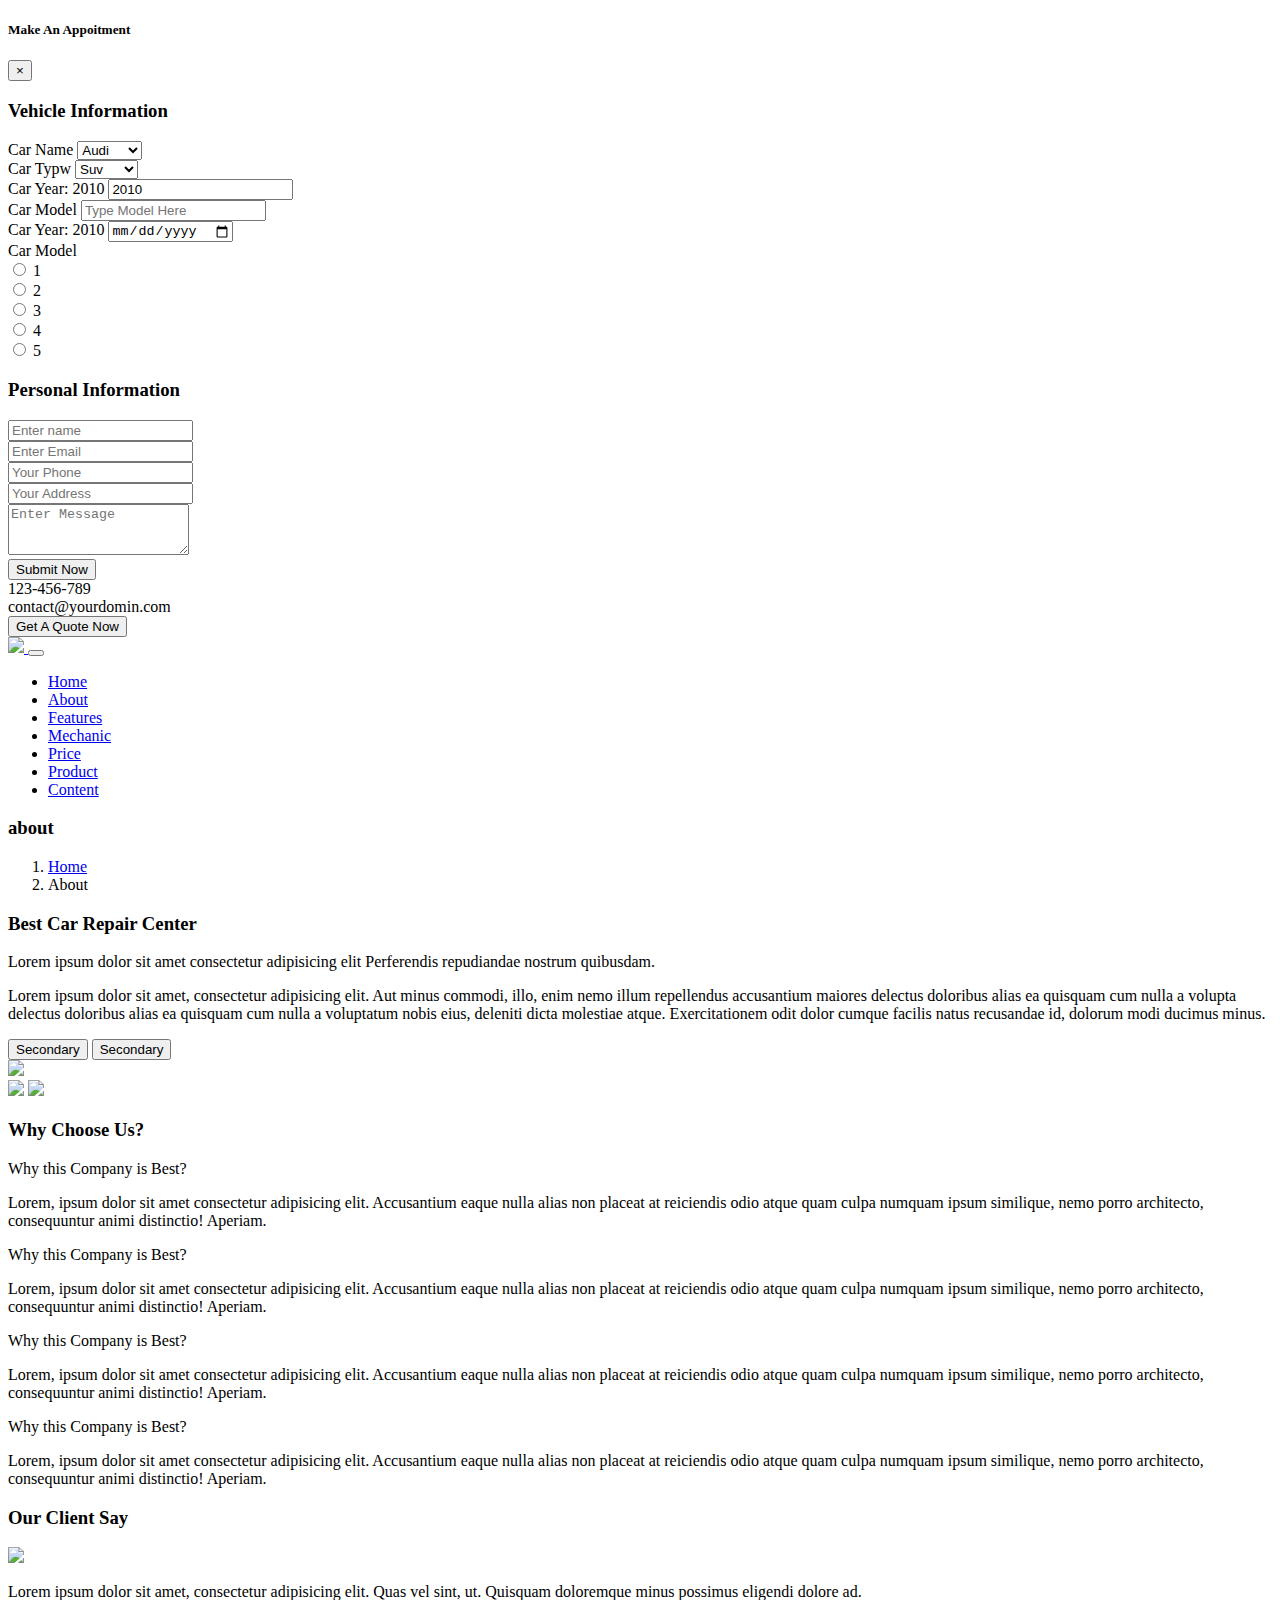
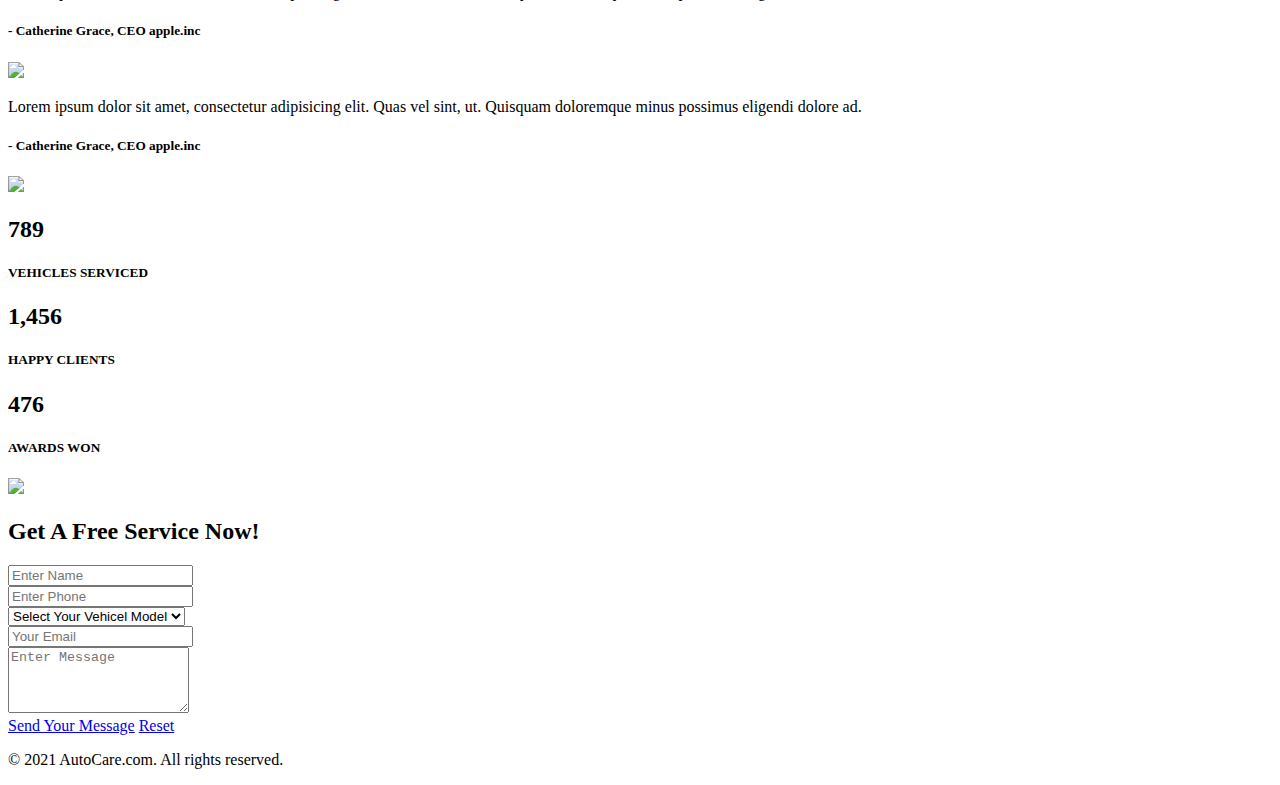
==== about-us.html @ 722557ab "Add files via upload" ====
<!DOCTYPE html>
<html lang="en">
<head>
    <meta charset="UTF-8">
    <title>Cars</title>
    <link rel="stylesheet" href="css/bootstrap.min.css">
    <link rel="stylesheet" href="css/Index.css">
    <link rel="stylesheet" href="css/normalize.css">
    <link rel="stylesheet" href="css/all.min.css">
    <link rel="stylesheet" href="https://fonts.googleapis.com/css2?family=Poppins:ital,wght@0,200;1,200;1,300;1,400;1,500;1,600&display=swap">
</head>
<body>
<!-- start modal -->
<div class="modal fade bd-example-modal-lg" tabindex="-1" role="dialog" aria-labelledby="myLargeModalLabel" aria-hidden="true">
  <div class="modal-dialog modal-lg">
    <div class="modal-content">
      <div class="modal-header">
        <h5 class="modal-title" id="exampleModalLabel">Make An Appoitment</h5>
        <button type="button" class="close" data-dismiss="modal" aria-label="Close">
          <span aria-hidden="true">&times;</span>
        </button>
      </div>
      <div class="modal-body">
       <form>
        <h3>Vehicle Information</h3> 
        <div class="form-row">
          <div class="col">
            <div class="form-group">
              <label for="inputState">Car Name</label>
              <select id="inputState" class="form-control">
                <option selected>Audi</option>
                <option>Citroen</option>
                <option>Mazda</option>
                <option>BMW</option>
                <option>Nissan</option>
              </select>
            </div>
          </div>
          <div class="col">
            <div class="form-group">
              <label for="inputState">Car Typw</label>
              <select id="inputState" class="form-control">
                <option selected>Suv</option>
                <option>Truck</option>
                <option>Van</option>
                <option>Sports</option>
                <option>Luxury</option>
              </select>
            </div>
          </div>
        </div>
        <div class="form-row">
          <div class="col-md-6 mb-3">
            <label for="validationDefault01">Car Year: 2010</label>
            <input type="number" class="form-control" id="validationDefault01" placeholder="2010" value="2010" required>
          </div>
          <div class="col-md-6 mb-3">
            <label for="validationDefault01">Car Model</label>
            <input type="text" class="form-control" id="validationDefault01" placeholder="Type Model Here" required>
          </div>
        </div>
        <div class="form-row">
          <div class="col-md-6 mb-3">
            <label for="validationDefault01">Car Year: 2010</label>
            <input type="date" class="form-control" id="picker" placeholder="2010" value="2010" required>
          </div>
          <div class="col-md-6 mb-3">
            <label for="validationDefault01">Car Model</label> <br>
            <div class="custom-control custom-radio custom-control-inline">
              <input type="radio" id="customRadioInline1" name="customRadioInline1" class="custom-control-input">
              <label class="custom-control-label" for="customRadioInline1">1</label>
            </div>
            <div class="custom-control custom-radio custom-control-inline">
              <input type="radio" id="customRadioInline2" name="customRadioInline1" class="custom-control-input">
              <label class="custom-control-label" for="customRadioInline2">2</label>
            </div>
            <div class="custom-control custom-radio custom-control-inline">
              <input type="radio" id="customRadioInline2" name="customRadioInline1" class="custom-control-input">
              <label class="custom-control-label" for="customRadioInline2">3</label>
            </div>
            <div class="custom-control custom-radio custom-control-inline">
              <input type="radio" id="customRadioInline2" name="customRadioInline1" class="custom-control-input">
              <label class="custom-control-label" for="customRadioInline2">4</label>
            </div>
            <div class="custom-control custom-radio custom-control-inline">
              <input type="radio" id="customRadioInline2" name="customRadioInline1" class="custom-control-input">
              <label class="custom-control-label" for="customRadioInline2">5</label>
            </div>
          </div>
        </div>
       </form>
       <h3>Personal Information</h3>
       <form>
        <div class="row">
          <div class="col">
            <input type="text" class="form-control" placeholder="Enter name">
          </div>
          <div class="col">
            <input type="text" class="form-control" placeholder="Enter Email">
          </div>
        </div>
        <div class="row">
          <div class="col">
            <input type="text" class="form-control" placeholder="Your Phone">
          </div>
          <div class="col">
            <input type="text" class="form-control" placeholder="Your Address">
          </div>
        </div>
        <div class="row">
          <div class="col">
            <textarea class="form-control" id="exampleFormControlTextarea1" rows="3" placeholder="Enter Message"></textarea>
          </div>
        </div>
        <button>Submit Now</button>
      </form>
      </div>
    </div>
  </div>
</div>
<!-- end modal -->
<!-- start header -->
<div class="header">
  <div class="container">
    <div class="row">
      <div class="information col-lg-6 col-md-12">
        <div class="phone">
          <i class="fas fa-phone-alt color-blue"></i>
          <span class="color-white">123-456-789</span>
        </div>
        <div class="email">
          <i class="far fa-envelope color-blue"></i>
          <span class="color-white">contact@yourdomin.com</span>
        </div>
      </div>
      <div class="icons col-lg-6 col-md-12">
        <div class="icon color-white">
          <i class="fab fa-facebook-f"></i>
          <i class="fab fa-twitter"></i>
          <i class="fab fa-google"></i>
          <i class="fab fa-instagram"></i>
          <i class="fab fa-linkedin-in"></i>
        </div>
        <button class="quote" data-toggle="modal" data-target=".bd-example-modal-lg">Get A Quote Now</button>
      </div>
    </div>
  </div>
</div>
<!-- end header -->

<!-- start navbar -->
<nav class="navbar navbar-expand-lg navbar-light bg-light">
  <div class="container">
  <a class="navbar-brand" href="Index.html">
   <img src="images/logo-wide.png"> 
  </a>
  <button class="navbar-toggler" type="button" data-toggle="collapse" data-target="#navbarSupportedContent" aria-controls="navbarSupportedContent" aria-expanded="false" aria-label="Toggle navigation">
    <span class="navbar-toggler-icon"></span>
  </button>

  <div class="collapse navbar-collapse" id="navbarSupportedContent">
    <ul class="navbar-nav ml-auto">
      <li class="nav-item">
        <a class="nav-link" href="Index.html">Home</a>
      </li>
      <li class="nav-item">
        <a class="nav-link" href="about-us.html">About</a>
      </li>
      <li class="nav-item">
        <a class="nav-link" href="feature.html">Features</a>
      </li>
      <li class="nav-item">
        <a class="nav-link" href="mechanic.html">Mechanic</a>
      </li>
      <li class="nav-item">
        <a class="nav-link" href="price.html">Price</a>
      </li>
      <li class="nav-item">
        <a class="nav-link" href="product.html">Product</a>
      </li>
      <li class="nav-item">
        <a class="nav-link" href="content.html">Content</a>
      </li>
    </ul>
  </div>
</div>
</nav>
<!-- end navbar -->

<!-- start inner header -->
<div class="inner-header">
  <div class="row">
    <div class="col-md-12">
    <div class="hj">
      <h3>about</h3>  
      <nav aria-label="breadcrumb">
        <ol class="breadcrumb">
          <li class="breadcrumb-item"><a href="Index.html">Home</a></li>
          <li class="breadcrumb-item active" aria-current="page">About</li>
        </ol>
      </nav>
    </div>
    </div>  
  </div>  
</div>
<!-- end inner header -->

<!-- Best Car Repair Center -->
<div class="repair-cen">
 <div class="container">
  <div class="row">
   <div class="col-md-4">
    <h3 class="line-bottom mt-0">Best Car Repair Center</h3>
    <p class="paragraph1">Lorem ipsum dolor sit amet consectetur adipisicing elit Perferendis repudiandae nostrum quibusdam.</p>
    <p class="paragraph2">Lorem ipsum dolor sit amet, consectetur adipisicing elit. Aut minus commodi, illo, enim nemo illum repellendus accusantium maiores delectus doloribus
       alias ea quisquam cum nulla a volupta delectus doloribus alias ea quisquam cum nulla a voluptatum nobis eius, deleniti dicta molestiae atque. Exercitationem odit dolor cumque facilis natus recusandae id, dolorum modi ducimus minus.
    </p>
    <button type="button" class="btn btn1">Secondary</button>
    <button type="button" class="btn btn2">Secondary</button>
   </div>
   <div class="col-md-4">
     <img class="imgs1" src="images/d1.jpeg">
   </div>
   <div class="col-md-4">
    <img class="imgs2" src="images/d2.jpeg">
    <img class="imgs2" src="images/d3.jpeg">
   </div>
  </div> 
 </div> 
</div>
<!-- Best Car Repair Center -->

<!-- start accordion and your client -->
<div class="accordion-clients">
  <div class="container">
   <div class="row">
    <div class="col-md-6">
     <h3>Why Choose Us?</h3>   
     <div class="accordion">
      <div class="contentBx">
       <div class="label">Why this Company is Best?</div>
       <div class="content">
        <p>Lorem, ipsum dolor sit amet consectetur adipisicing elit. 
            Accusantium eaque nulla alias non placeat at reiciendis odio atque 
            quam culpa numquam ipsum similique, 
            nemo porro architecto, consequuntur animi distinctio! Aperiam.
        </p>  
       </div>  
      </div>
      <div class="contentBx">
        <div class="label">Why this Company is Best?</div>
        <div class="content">
         <p>Lorem, ipsum dolor sit amet consectetur adipisicing elit. 
             Accusantium eaque nulla alias non placeat at reiciendis odio atque 
             quam culpa numquam ipsum similique, 
             nemo porro architecto, consequuntur animi distinctio! Aperiam.
         </p>  
        </div>  
       </div>
       <div class="contentBx">
        <div class="label">Why this Company is Best?</div>
        <div class="content">
         <p>Lorem, ipsum dolor sit amet consectetur adipisicing elit. 
             Accusantium eaque nulla alias non placeat at reiciendis odio atque 
             quam culpa numquam ipsum similique, 
             nemo porro architecto, consequuntur animi distinctio! Aperiam.
         </p>  
        </div>  
       </div>
       <div class="contentBx">
        <div class="label">Why this Company is Best?</div>
        <div class="content">
         <p>Lorem, ipsum dolor sit amet consectetur adipisicing elit. 
             Accusantium eaque nulla alias non placeat at reiciendis odio atque 
             quam culpa numquam ipsum similique, 
             nemo porro architecto, consequuntur animi distinctio! Aperiam.
         </p>  
        </div>  
       </div> 
     </div>   
    </div>   
    <div class="col-md-6">
     <h3>Our Client Say</h3>
     <div class="our-clients">
      <div class="client">
       <div class="image">
        <img src="images/qwe.jpeg">   
       </div>
       <div class="text">
        <p>Lorem ipsum dolor sit amet, consectetur adipisicing elit. Quas vel sint, ut.
             Quisquam doloremque minus possimus eligendi dolore ad.
        </p>
        <h5><span>- Catherine Grace,</span> CEO apple.inc</h5>
       </div>
      </div>
      <div class="client">
        <div class="image">
         <img src="images/qwe.jpeg">   
        </div>
        <div class="text">
         <p>Lorem ipsum dolor sit amet, consectetur adipisicing elit. Quas vel sint, ut.
              Quisquam doloremque minus possimus eligendi dolore ad.
         </p>
         <h5><span>- Catherine Grace,</span> CEO apple.inc</h5>
        </div>
       </div>
     </div>
    </div>   
   </div>   
  </div>  
</div>
<!-- end accordion and your client -->

<!-- start clients -->
<div class="clients">
    <div class="overlay"></div>
    <div class="container">
      <div class="row">
        <div class="col-md-3 clien">
          <img class="Dnone" src="images/4.png">
        </div>
        <div class="col-md-3 col-sm-12 clien">
          <div class="text">
            <i class="fas fa-user"></i>
            <h2>789</h2>
            <h5>VEHICLES SERVICED</h5>
           </div>
        </div>
        <div class="col-md-3 col-sm-12 clien">
          <div class="text">
            <i class="fas fa-layer-group"></i>
            <h2>1,456</h2>
            <h5>HAPPY CLIENTS</h5>
           </div>
        </div>
        <div class="col-md-3 col-sm-12 clien">
          <div class="text">
            <i class="fas fa-award"></i>
            <h2>476</h2>
            <h5>AWARDS WON</h5>
           </div>
        </div>
      </div>
    </div>
  </div>
  <!-- end clients -->

<!-- start contact-us -->
<div class="contact-us">
  <div class="container">
    <div class="row">
      <div class="col-md-12 col-lg-4">
       <img src="images/a1.png"> 
      </div>
      <div class="col-md-12 col-lg-8">
        <h2>Get A Free <span>Service Now!</span></h2>
        <form>
          <div class="form-row">
            <div class="col">
              <input type="text" class="form-control" placeholder="Enter Name">
            </div>
            <div class="col">
              <input type="text" class="form-control" placeholder="Enter Phone">
            </div>
          </div>
          <div class="form-row">
            <div class="col">
              <select class="custom-select">
                <option selected>Select Your Vehicel Model</option>
                <option value="1">Toyota</option>
                <option value="2">Jeep</option>
                <option value="3">Lexus</option>
              </select>
            </div>
            <div class="col">
              <input type="email" class="form-control" placeholder="Your Email">
            </div>
          </div>
          <div class="form-row">
            <div class="col">
              <textarea class="form-control" id="exampleFormControlTextarea1" rows="4" placeholder="Enter Message"></textarea>
            </div>
          </div>
          <div class="form-row">
            <div class="col">
              <a href="#" class="btn btn-colored btn-theme-colored text-uppercase">Send Your Message</a>
              <a href="#" class="btn btn-colored btn-theme-colored text-uppercase">Reset</a>
            </div>
          </div>
        </form> 
      </div>
    </div>
  </div>
</div>
<!-- end contact-us -->
<div class="footer">
  <p class="text-center">&copy; 2021 AutoCare.com. All rights reserved.</p>
</div>
<script src="js/jquery-3.5.1.min.js"></script>
<script src="js/bootstrap.min.js"></script>
<script src="js/Index.js"></script>
</body>
</html>
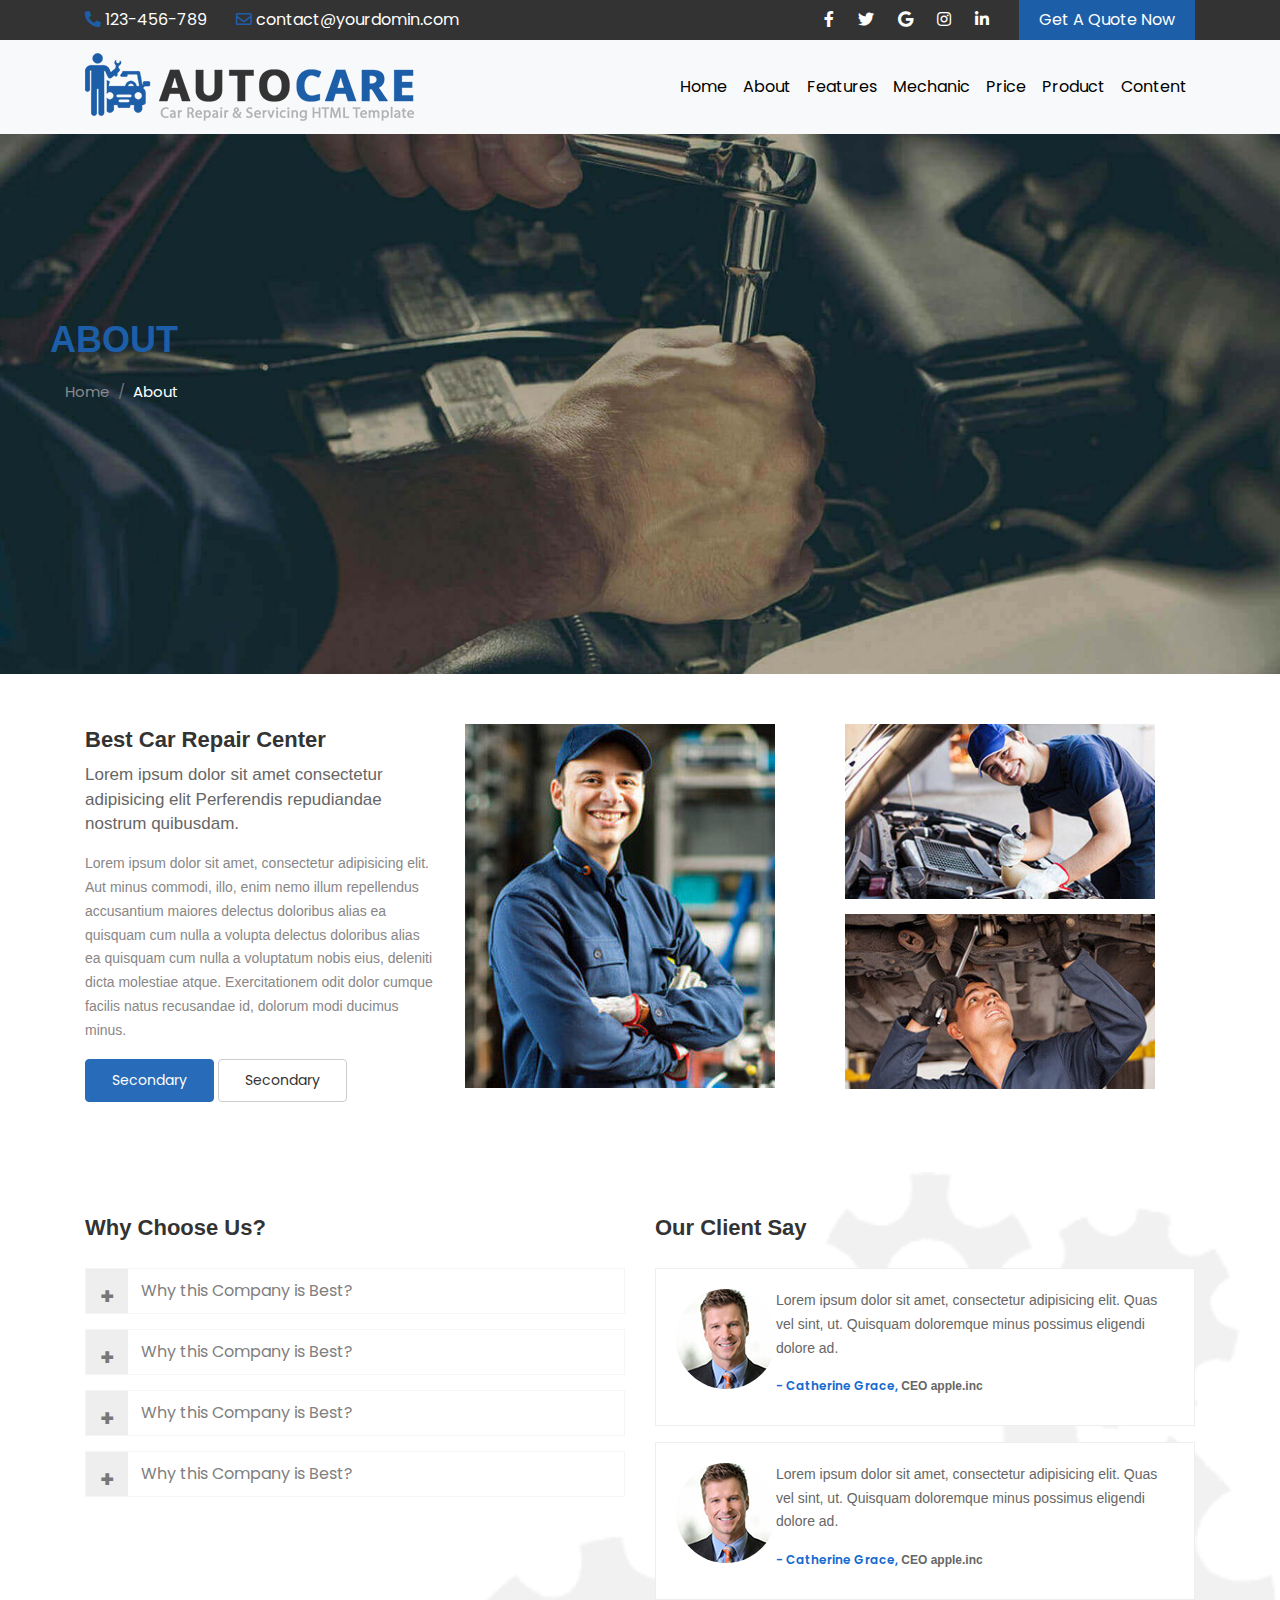
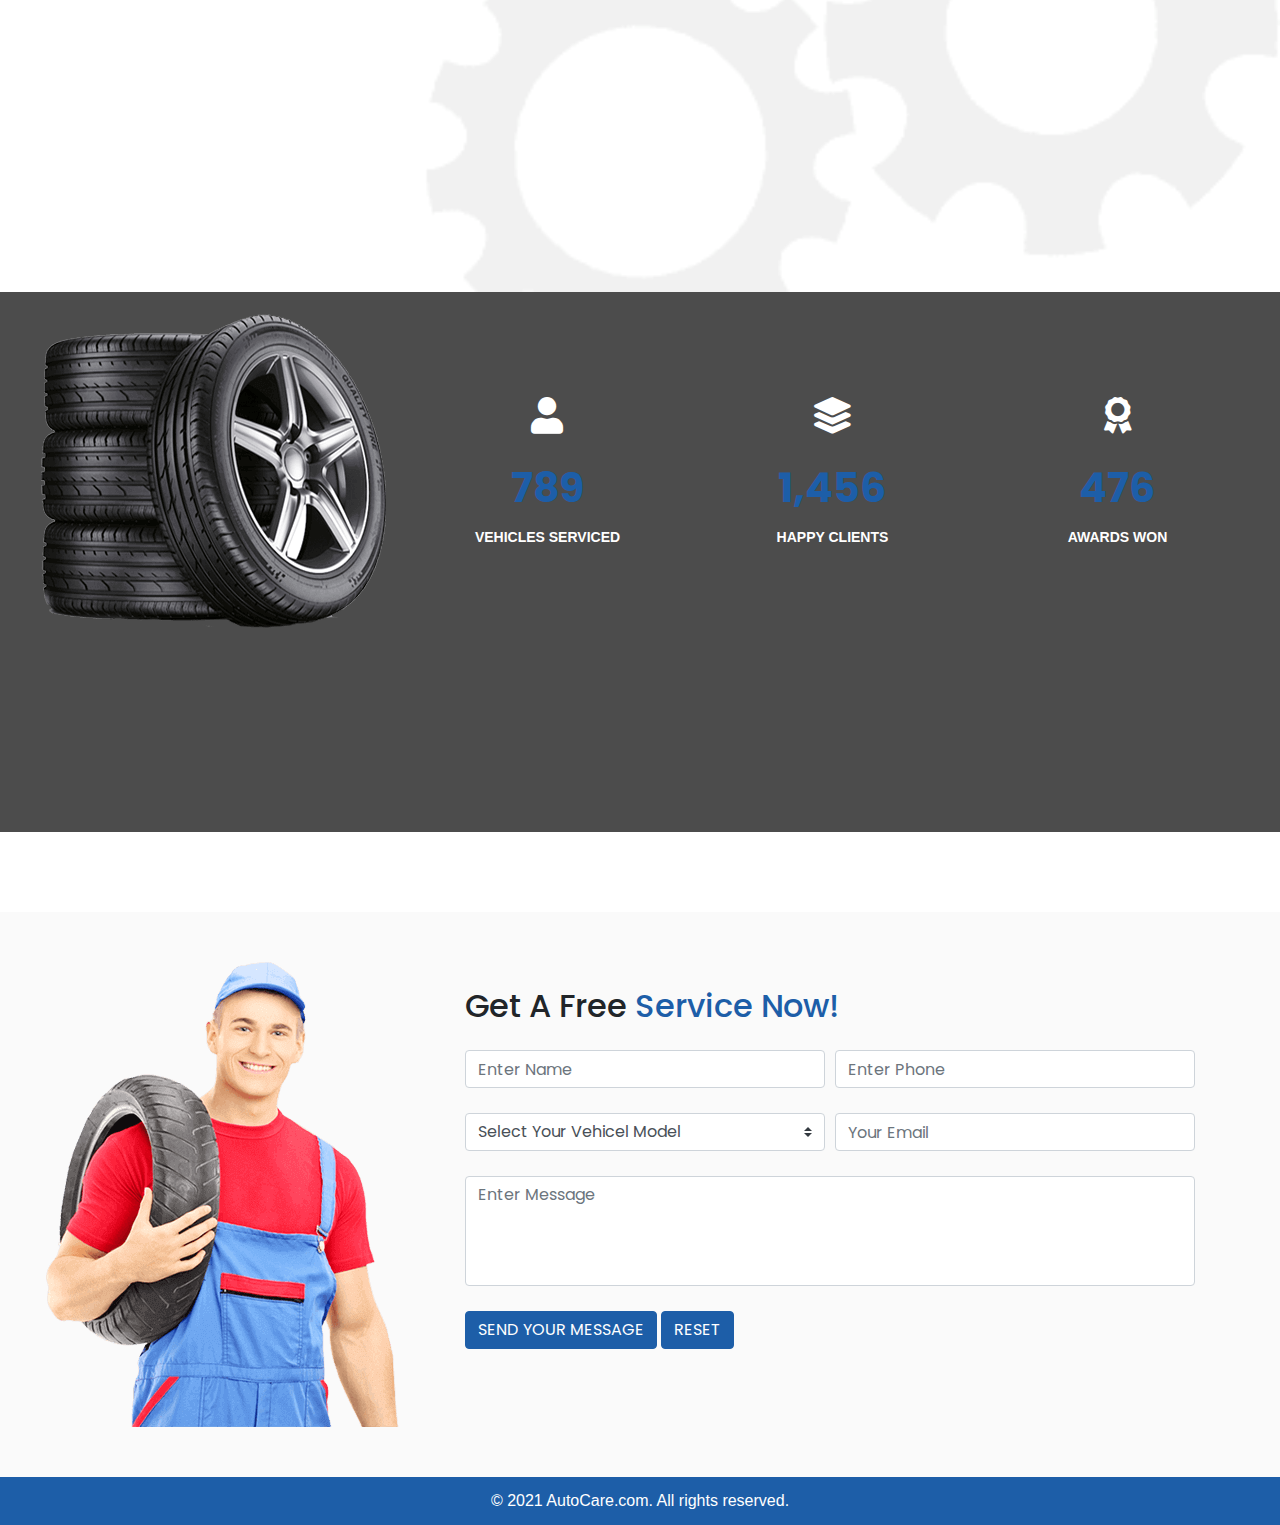
==== commit d29485f0: "Update about-us.html" ====
--- a/about-us.html
+++ b/about-us.html
@@ -201,7 +201,7 @@
       </nav>
     </div>
     </div>  
-  </div>  
+  </div>
 </div>
 <!-- end inner header -->
 
@@ -276,8 +276,8 @@
              nemo porro architecto, consequuntur animi distinctio! Aperiam.
          </p>  
         </div>  
-       </div> 
-     </div>   
+       </div>
+     </div> 
     </div>   
     <div class="col-md-6">
      <h3>Our Client Say</h3>
@@ -400,4 +400,4 @@
 <script src="js/bootstrap.min.js"></script>
 <script src="js/Index.js"></script>
 </body>
-</html>+</html>
--- a/css/Index.css
+++ b/css/Index.css
@@ -0,0 +1,1239 @@
+*{
+    font-family: 'Poppins', sans-serif;
+    text-decoration: none;
+}
+textarea{
+    resize:none;
+}
+a{
+    color:unset;
+    text-decoration: none;
+}
+li{
+    list-style:none;
+}
+a:hover{
+    text-decoration: none;
+    list-style:none;
+}
+body,html{
+    scroll-behavior:smooth;
+    position:relative;
+    overflow-x:hidden;
+}
+h3,h4,h5,h6{
+    font-family: 'Raleway', sans-serif;
+    font-weight: 600;
+    line-height: 1.42857143;
+    color:#333333;
+}
+h3{
+    font-size:22px;
+}
+.color-white{
+    color:#fff;
+}
+.color-blue{
+    color:#1d5ea8;
+}
+.color-ban{
+    color:darkgrey;
+}
+@media(max-width:992px){
+    .color-white,
+    .color-blue,
+    .color-ban{
+        font-size:23px;
+    }
+}
+/* start modal */
+.modal-header{
+    background-color:#1d5ea8;
+    border-color: #1d5ea8;
+    font-family: 'Raleway', sans-serif;
+    font-weight: 600;
+    line-height: 1.42857143;
+}
+.modal-header h5,
+.modal-header .close{
+    color:#fff;
+}
+.modal-body h3{
+    font-family: 'Raleway', sans-serif;
+    font-weight: 600;
+    line-height: 1.42857143;
+    color: #1d5ea8;
+    margin-bottom:10px;
+    margin-top:20px;
+    font-size:22px;
+}
+.modal-body form input{
+    margin-bottom:20px;
+}
+.modal-body form button{
+    background-color:#1d5ea8;
+    color:#fff;
+    border:none;
+    padding:8px 20px;
+    margin-top:30px;
+    transition:all .4s;
+}
+.custom-control {
+    padding-left: 2.5rem;
+}
+@media(max-width:992px){
+    .modal-content{
+        width:880px;
+    } 
+    .modal-dialog{
+        max-width:870px;
+    }
+    .modal-body h3{
+        font-size:30px;
+    }
+    .modal-body form input,
+    .modal-body form .form-control{
+        font-size:28px;
+    }
+    .modal-body form label{
+        font-size:26px;
+    }
+    .modal-header h5,
+    .modal-header .close{
+        font-size:32px;
+    }
+    .modal-body form button{
+        padding:16px 30px;
+        font-size:23px;
+    }
+}
+/* end modal */
+
+/* start header */
+.header{
+    background-color:#333333;
+}
+.header .information{
+    display:flex;
+    text-align:center;
+    align-items:center;
+}
+.header .information .phone{
+    margin-right:30px;
+}
+.header .icons{
+    display:flex;
+    justify-content:flex-end;
+    text-align:center;
+    align-items:center;
+}
+.header .icons .icon i{
+    margin-left:20px;
+    cursor:pointer;
+} 
+.header .icons .quote{
+    margin-left:30px;
+    background-color:#1d5ea8;
+    color:#fff;
+    border:none;
+    padding:8px 20px;
+    transition:all .4s;
+}
+.header .icons .quote:hover{
+    background-color:#276bb9;
+}
+@media(max-width:992px){
+ .header .information{
+        margin-top:10px;
+        margin-bottom:10px;
+        margin-left:180px;
+    }
+    .header .icons{
+        margin-left:-138px;  
+        margin-bottom:10px;
+   }
+   .header .icons .icon i{
+        font-size:30px;
+} 
+    .header .icons .quote{
+        padding:15px 26px;
+    }
+}
+@media(max-width:768px){
+    .header .information{
+        margin-left:0px;
+   }
+   .header .icons{
+    margin-left:-100px;  
+}
+}
+/* end header */
+
+/* start navbar*/
+.navbar-light .navbar-nav .nav-link{
+    color:#000;
+}
+.navbar-light .navbar-nav .nav-link:hover{
+    color:#276bb9;
+}
+@media(max-width:992px){
+    .navbar-light .navbar-nav .nav-link{
+        font-size:28px;
+    }
+}
+/* end navbar */
+
+/* start slider */
+.contentt{
+    display: flex;
+    flex-direction: column;
+    justify-content: center;
+    padding: 0 3rem;
+    height: 100vh;
+    background: #333 url('../images/bg2.jpeg') no-repeat center center / cover;
+}
+.contentt h1{
+    color: #ccc;
+    font-weight: 200;
+    margin: 0.4rem;
+    font-size: 3.5rem;
+}
+.contentt h2{
+    font-weight:200;
+    margin:0.4rem;
+    font-size:2rem;
+    color:#aaa;
+}
+/* end slider */
+
+/* Best Car Repair Center */
+.repair-cen{
+    margin-top:50px;
+}
+.repair-cen .paragraph1{
+    font-size:17px;
+    color:#666666;
+    font-family:'Raleway', sans-serif;
+    line-height:1.42857143;
+    font-weight:500 !important;
+}
+.repair-cen .paragraph2{
+    line-height: 1.7;
+    color: #888686;
+    font-size: 14px;
+    font-family: 'Open Sans', sans-serif;
+}
+.repair-cen .btn1,
+.repair-cen .btn2{
+    margin-bottom:30px;
+    font-size: 14px;
+    padding: 10px 26px;
+}
+.repair-cen .btn1{
+    color: #fff;
+    background-color: #276bb9;
+    border-color: #276bb9;
+}
+.repair-cen .btn1:hover{
+    color: #fff;
+    background-color: #2273cf;
+}
+.repair-cen .btn2{
+    color: #333;
+    background-color: #fff;
+    border-color: #ccc;
+}
+.repair-cen .btn2:hover{
+    color: #333;
+    background-color: #ccc;
+    border-color: #fff;
+}
+.imgs1{
+    margin-bottom:15px;
+}
+.imgs2{
+    width:310px;
+    height:175px;
+    margin-bottom:15px;  
+}
+@media(max-width:992px){
+   .paragraph2{
+       display: none;
+   }
+   .imgs2{
+    width:260px;
+    margin-left:90px; 
+   }
+   .repair-cen h3{
+       font-size:28px;
+   }
+   .repair-cen .paragraph1{
+    font-size:22px;
+}
+.repair-cen .btn1,
+.repair-cen .btn2{
+    font-size: 17px;
+    padding: 14px 30px;
+}
+}
+@media(max-width:768px){
+    .imgs2{
+     margin-left:0px;
+     width:310px;
+ }
+ }
+/* Best Car Repair Center */
+.our-features{
+    margin-top:80px;
+    padding:50px;
+    background-color:#F7F8FA;
+}
+.our-features p{
+    line-height: 1.7;
+    color: #666666;
+    font-size: 14px;
+    font-family: 'Open Sans', sans-serif;
+}
+.our-features h2{
+    color:#1d5ea8;
+    font-family: 'Raleway', sans-serif;
+    font-weight: 700;
+    line-height: 1.42857143;
+    font-size:2rem;
+}
+.our-features h2 span{
+    color:#333333;
+}
+.our-features .our-row{
+    display:flex;
+}
+.our-features .featur{
+    background-color:#fff;
+    padding:43px;
+    margin:20px;
+    display:flex;
+    flex-direction:row;
+    justify-content:space-between;
+    border:3px solid #eeeeee;
+}
+.our-features .featur:hover{
+    background-color:#1d5ea8;
+}
+.our-features .featur .texts p,
+.our-features .featur .texts h3,
+.our-features .featur .icons i{
+    -webkit-transition: all 0.4s ease;
+    -o-transition: all 0.4s ease;
+    transition: all 0.4s ease-in-out;
+}
+.our-features .featur:hover .texts p,
+.our-features .featur:hover .texts h3,
+.our-features .featur:hover .icons i{
+    color:#fff;
+}
+.our-features .featur .icons{
+    margin-right:30px;
+    font-size: 40px;
+    font-weight: 800;
+    color:#1d5ea8;
+}
+.our-features .featur .texts h3{
+    line-height: 1.7;
+    color: #666666;
+    font-size: 14px;
+    font-family: 'Open Sans', sans-serif;
+    text-align:left;
+}
+@media(max-width:992px){
+    .our-features p{
+        font-size:18px;
+    }
+    .our-features h2{
+        font-size:3rem;
+    }
+    .our-features .our-row{
+        display:flex;
+        flex-direction:column;
+    }
+    .our-features .featur .icons{
+        font-size: 50px;
+    }
+    .our-features .featur .texts h3{
+        font-size:26px;
+    }
+    .our-features .featur .texts p{
+        font-size:20px;
+    }
+}
+/* start clients */
+.clients{
+    background-image:url(../images/bg6.jpeg);
+    width:100%;
+    height:60vh;
+    background-size:cover;
+    position:relative;
+    background-attachment:fixed;
+    margin-bottom:80px;
+}
+.overlay{
+    position:absolute;
+    top:0;
+    left:0;
+    right:0;
+    bottom:0;
+    width:100%;
+    height:100%;
+    background-color:rgba(0, 0, 0, .7);
+}
+.clients .clien{
+    z-index:1;
+    display:flex;
+    justify-content: center;
+    align-items: center;
+    text-align:center;
+}
+.clients .clien .text{
+    color:#fff;
+    margin-right:-100px;
+}
+.clients .clien .text i{
+    font-size:2.28571429rem;
+    font-weight:800;
+    margin-bottom:20px;
+}
+.clients .clien .text h2{
+    margin-top:8px;
+    margin-bottom:15px;
+    color:#1d5ea8;
+    font-size: 2.57142857rem;
+    font-weight:bold;
+}
+.clients .clien .text h5{
+    color:#fff;
+    font-family: 'Raleway', sans-serif;
+    font-weight: 600;
+    line-height: 1.42857143;
+    font-size:14px;
+}
+@media(max-width:992px){
+    .clients{
+        height:50vh; 
+     }
+     .clients .clien .text i{
+        font-size:3.28571429rem;
+    }
+    .clients .clien .text h2{
+        font-size: 3.57142857rem;
+    }
+    .clients .clien .text h5{
+        font-size:16px;
+    }
+}
+@media(max-width:768px){
+   .Dnone{
+      display:none; 
+   }
+   .clients .clien .text{
+    margin-top:20px; 
+   }
+}
+/* end clients */
+
+/* start .our-mechanic */
+.our-mechanic{
+    margin-top:80px;
+    padding:50px;
+    background-color:#F7F8FA;
+}
+.our-mechanic p{
+    line-height: 1.7;
+    color: #666666;
+    font-size: 14px;
+    font-family: 'Open Sans', sans-serif;
+}
+.our-mechanic h2{
+    color:#1d5ea8;
+    font-family: 'Raleway', sans-serif;
+    font-weight: 700;
+    line-height: 1.42857143;
+    font-size:2rem;
+    margin-bottom:20px;
+}
+.our-mechanic h2 span{
+    color:#333333;
+}
+.our-mechanic .card{
+    margin-bottom:16px;
+}
+.our-mechanic .card-body h5,
+.our-mechanic .card-body h6,
+.our-mechanic .card-body .icons{
+    text-align:center;
+}
+.our-mechanic .card-body .icons{
+    display:flex;
+    justify-content: space-evenly;
+}
+.our-mechanic .card-body .icons i{
+   font-size:30px;
+   background-color: #fff;
+    color: #1d5ea8;
+    cursor: pointer;
+    margin-right:6px;
+}
+.our-mechanic .card-body .icons i:hover{
+     color: #126acf;
+}
+@media(max-width:992px){
+    .our-mechanic p{
+        font-size: 18px;
+    }
+    .our-mechanic h2{
+        font-size:3rem;
+    }
+    .our-mechanic .card-body h5{
+       font-size:28px;
+    }
+    .our-mechanic .card-body h6{
+        font-size:26px;
+    }
+    .our-mechanic .card-body .icons i{
+        font-size:40px;
+    }
+}
+/* end our-mechanic */
+
+/* start our-pricing */
+.our-pricing{
+    margin-top:80px;
+    padding:50px;
+    background-image:url(../images/p6.png);
+    width:100%;
+    height:130vh;
+    background-size:cover;
+}
+.our-pricing p{
+    line-height: 1.7;
+    color: #818080;
+    font-size: 14px;
+    font-family: 'Open Sans', sans-serif;
+    margin-bottom:40px;
+}
+.our-pricing h2{
+    color:#1d5ea8;
+    font-family: 'Raleway', sans-serif;
+    font-weight: 700;
+    line-height: 1.42857143;
+    font-size:2rem;
+    margin-bottom:18px;
+}
+.our-pricing h2 span{
+    color:#000000;
+}
+.our-pricing .card{
+    margin-bottom:16px;
+    border:10px solid #f2f2f2;
+    transition:.3s ease-in-out;
+}
+.our-pricing .card:hover{
+    transform:translateY(10px);
+}
+.our-pricing .card h2{
+    font-family: 'Raleway', sans-serif;
+    font-weight: 700;
+    line-height: 1.42857143;
+    color: #333333;
+    margin-top:40px;
+}
+.our-pricing .card h1{
+    color: #1d5ea8;
+    font-size:46px;
+    font-family: 'Trirong', serif;
+    font-weight:700;
+}
+.our-pricing .card h1 span{
+    color: #d9d9d9;
+    vertical-align: super;
+    font-size:24px;
+}
+.our-pricing .card ul{
+    padding: 10px 0 10px 20px;
+}
+.our-pricing .card ul li{
+    font-size: 12px;
+    padding: 10px 0;
+}
+.btn-theme-colored{
+    color: #fff;
+    background-color: #1d5ea8;
+    border-color: #1d5ea8;
+}
+.btn-theme-colored:hover{
+    color: #fff;
+    background-color: #1567c4;
+}
+@media(max-width:992px){
+    .our-pricing{
+        height:330vh;
+    }
+    .our-pricing p{
+        font-size:20px;
+    }
+    .our-pricing h2{
+        font-size:3rem;
+    }
+    .our-pricing .card h1{
+        font-size:56px;
+    }
+    .our-pricing .card h1 span{
+        font-size:30px;
+    }
+    .our-pricing .card p{
+        font-size:26px;
+    }
+    .our-pricing .card ul li{
+        font-size:18px;
+    }
+    .btn-theme-colored{
+       padding:16px 22px;
+    }
+}
+/* end our-pricing */
+.our-product{
+    margin-top:80px;
+    padding:50px;
+    background-color:#F7F8FA;
+}
+.our-product p{
+    line-height: 1.7;
+    color: #666666;
+    font-size: 14px;
+    font-family: 'Open Sans', sans-serif;
+}
+.our-product h2{
+    color:#1d5ea8;
+    font-family: 'Raleway', sans-serif;
+    font-weight: 700;
+    line-height: 1.42857143;
+    font-size:2rem;
+    margin-bottom:20px;
+}
+.our-product h2 span{
+    color:#333333;
+}
+.our-product .card{
+    margin-bottom:16px;
+}
+.our-product .card h5{
+    font-size:15px;
+    text-transform:uppercase;
+    color:#333333;
+}
+.our-product .star-rating{
+    font-size:13px;
+    margin-bottom:12px;
+}
+.our-product .card span{
+    font-size:18px;
+    font-weight:600;
+}
+.our-product .overly{
+   visibility:hidden;
+   transition:.2s ease-in-out;
+}
+.our-product .card:hover .overly{
+    visibility:visible;
+    animation:fade .5s;
+}
+@keyframes fade{
+    0%{
+       opacity:0; 
+    }
+    100%{
+       opacity:1; 
+     }
+}
+@media(max-width:992px){
+    .our-product{
+        margin-top:100px;
+    }
+    .our-product p{
+        font-size:20px;
+    }
+    .our-product h2{
+        font-size:3rem;
+    }
+    .our-product .card h5{
+        font-size:24px;
+    }
+    .our-product .star-rating{
+        font-size:20px;
+    }
+    .our-product .card span{
+        font-size:26px;
+    }
+}
+/* end our-product */
+
+/* start contact-us */
+.contact-us{
+    padding:50px;
+    background-color:#fafafa;
+}
+.contact-us h2{
+    margin-top:25px;
+    margin-bottom:25px;
+}
+.contact-us h2 span{
+    color:#1d5ea8;
+}
+.contact-us img{
+   margin-left:-40px; 
+}
+.contact-us input,
+.contact-us textarea{
+    margin-bottom:25px;
+}
+@media(max-width:992px){
+    .contact-us h2{
+        font-size:44px;
+    }
+    .contact-us input,
+    .contact-us textarea,
+    .contact-us .custom-select{
+      font-size:26px;
+    }
+    .contact-us .btn{
+        font-size:26px;
+    }
+}
+/* end contact-us */
+
+/* start footer */
+.footer{
+    background-color:#1d5ea8;
+    color:#fff;
+    padding:12px;
+}
+.footer p{
+    margin: auto;
+    font-family: 'Open Sans', sans-serif;
+}
+@media(max-width:992px){
+    .footer p{
+        font-size:26px;
+    }
+}
+/* end footer */
+
+
+/*///////////////////////
+////////////////////////
+////////////////////////
+ the page of about us 
+////////////////////////
+////////////////////////
+//////////////////////*/
+
+/* start inner-header */
+.inner-header{
+    background-image:url(../images/bg11.jpeg);
+    width: 100%;
+    height: 60vh;
+    margin: 0 auto;
+    background-size: cover;
+    background-attachment: fixed;
+    background-repeat: repeat-y;
+    background-position: top center;
+}
+.inner-header .breadcrumb{
+    background-color: transparent;
+    font-size: 15px;
+    padding-left: 0;
+    padding-top: 0;
+    padding: 8px 15px;
+    margin-bottom: 20px;
+    list-style: none;
+    color: rgb(138, 138, 138);
+    border-radius: 4px;
+}
+.breadcrumb li.active {
+    color: #fff;
+}
+.inner-header h3{
+    font-size:36px;
+    text-transform:uppercase;
+    color:#1d5ea8;
+}
+.inner-header .hj{
+    margin:180px 0 0 50px;
+}
+@media(max-width:992px){
+    .inner-header h3{
+        font-size:50px;
+    }
+    .inner-header .breadcrumb{
+        font-size:28px;
+    }
+}
+/* end inner-header */
+
+/* start accordion and your client */
+.accordion-clients{
+    background-image:url(../images/2.png);
+    width: 100%;
+    height: 80vh;
+    padding-top:40px;
+    margin-top:40px;
+    background-size: cover;
+    background-repeat: repeat-y;
+    background-position: top center;
+}
+.accordion-clients h3{
+    font-family: 'Raleway', sans-serif;
+    font-weight: 600;
+    line-height: 1.42857143;
+    color: #333333;
+    font-size:22px;
+    margin-bottom: 15px;
+    padding-bottom: 10px;
+}
+.accordion-clients .accordion{
+    max-width:800px;
+    margin-bottom:30px;
+}
+.accordion-clients .accordion .contentBx{
+    position: relative;
+    margin-top:15px;
+}
+.accordion-clients .accordion .contentBx .label{
+    position: relative;
+    padding:10px;
+    background:#fff;
+    border:1px solid rgb(245, 245, 245);
+    color:#808080;
+    cursor: pointer;
+    padding-left:55px;
+}
+.accordion-clients .accordion .contentBx.active .label{
+    background:#1d5ea8;
+    border:1px solid #1d5ea8;
+    color:#fff;
+}
+.accordion-clients .accordion .contentBx .label::before{
+    content:'+';
+    position:absolute;
+    top:50%;
+    left:0px;
+    transform:translateY(-50%);
+    font-size:1.5em;
+    background-color:#eee;
+    color:#777777;
+    padding: 10px 14px;
+    font-size:23px;
+    font-weight:bold;
+    height:100%;
+}
+.accordion-clients .accordion .contentBx.active .label::before{
+    content:'-';
+    background-color:#000;
+    color:#fff;
+}
+.accordion-clients .accordion .contentBx .content{
+    position: relative;
+    background:#fff;
+    height:0;
+    overflow: hidden;
+    transition:0.5s;
+    overflow-y:auto;
+}
+.accordion-clients .accordion .contentBx.active .content{
+    height:150px;
+    padding:10px;
+}
+
+.accordion-clients .our-clients .client{
+    display:flex;
+    flex-direction:row;
+    justify-content:space-between;
+    padding:20px;
+    background-color:#fff;
+    border:1px solid #eee;
+    margin-bottom:16px;
+}
+.accordion-clients .our-clients .client .image img{
+    border-radius:50%;
+}
+.accordion-clients .our-clients .client .text p{
+    line-height: 1.7;
+    color: #666666;
+    font-size: 14px;
+    font-family: 'Open Sans', sans-serif;
+}
+.accordion-clients .our-clients .client .text h5{
+    line-height: 1.7;
+    color: #666666;
+    font-size: 12px;
+    font-family: 'Open Sans', sans-serif;
+}
+.accordion-clients .our-clients .client .text h5 span{
+    color: #126acf;
+}    
+@media(max-width:992px){
+    .accordion-clients{
+        height:120vh;
+    }
+    .accordion-clients h3{
+        font-size:35px;
+    }
+    .accordion-clients .accordion .contentBx .label{
+        padding:16px;
+        font-size:23px;
+        padding-left:65px;
+    }
+    .accordion-clients .accordion .contentBx .label::before{
+        font-size:28px;
+        height:80%;
+    }
+    .accordion-clients .accordion .contentBx .content p{
+       font-size:20px;
+    }
+    .accordion-clients .our-clients .client .text p{
+        font-size:16px;
+    }
+    .accordion-clients .our-clients .client .text h5{
+        font-size:16px;
+    }
+}
+@media(max-width:768px){
+    .accordion-clients{
+        height:150vh;
+    }
+}
+/* end accordion and your client */
+/*///////////////////////
+////////////////////////
+////////////////////////
+ the page of mechanic
+////////////////////////
+////////////////////////
+//////////////////////*/
+.about-machanic{
+    margin-top:80px;
+}
+.about-machanic h5{
+    font-size:16px;
+    font-weight: 600;
+    line-height: 1.42857143;
+    color: #333333;
+}
+.about-machanic p{
+    color:#666;
+    font-size:14px;
+}
+.about-machanic .icons{
+    display:flex;
+}
+.about-machanic .icons i{
+    font-size:30px;
+    background-color: #fff;
+    color: #1d5ea8;
+    cursor: pointer;
+    margin-right:10px;
+}
+.about-machanic .icons i:hover{
+     color: #126acf;
+}
+@media(max-width:992px){
+    .about-machanic h4{
+        font-size:36px;
+    }
+    .about-machanic h5{
+        font-size:30px;
+    }
+    .about-machanic p{
+        font-size:22px;
+    }
+    .about-machanic .icons i{
+        font-size:46px;
+    }
+}
+/*///////////////////////
+////////////////////////
+////////////////////////
+ the page of pricing
+////////////////////////
+////////////////////////
+//////////////////////*/
+/* start our-pricing */
+.our-pricingg{
+    margin-top:0px;
+    padding:50px;
+    background-image:url(../images/p6.png);
+    width:100%;
+    height:130vh;
+    background-size:cover;
+}
+.our-pricingg p{
+    line-height: 1.7;
+    color: #818080;
+    font-size: 14px;
+    font-family: 'Open Sans', sans-serif;
+    margin-bottom:40px;
+}
+.our-pricingg h2{
+    color:#1d5ea8;
+    font-family: 'Raleway', sans-serif;
+    font-weight: 700;
+    line-height: 1.42857143;
+    font-size:2rem;
+    margin-bottom:18px;
+}
+.our-pricingg h2 span{
+    color:#000000;
+}
+.our-pricingg .card{
+    margin-bottom:16px;
+    border:10px solid #f2f2f2;
+    transition:.3s ease-in-out;
+}
+.our-pricingg .card:hover{
+    transform:translateY(10px);
+}
+.our-pricingg .card h2{
+    font-family: 'Raleway', sans-serif;
+    font-weight: 700;
+    line-height: 1.42857143;
+    color: #333333;
+    margin-top:40px;
+}
+.our-pricingg .card h1{
+    color: #1d5ea8;
+    font-size:46px;
+    font-family: 'Trirong', serif;
+    font-weight:700;
+}
+.our-pricingg .card h1 span{
+    color: #d9d9d9;
+    vertical-align: super;
+    font-size:24px;
+}
+.our-pricingg .card ul{
+    padding: 10px 0 10px 20px;
+}
+.our-pricingg .card ul li{
+    font-size: 12px;
+    padding: 10px 0;
+}
+@media(max-width:992px){
+    .our-pricingg{
+        height:330vh;
+    }
+    .our-pricingg p{
+        font-size:20px;
+    }
+    .our-pricingg h2{
+        font-size:3rem;
+    }
+    .our-pricingg .card h1{
+        font-size:56px;
+    }
+    .our-pricingg .card h1 span{
+        font-size:30px;
+    }
+    .our-pricingg .card p{
+        font-size:26px;
+    }
+    .our-pricingg .card ul li{
+        font-size:18px;
+    }
+    .btn-theme-colored{
+       padding:16px 22px;
+    }
+}
+@media(max-width:768px){
+    .our-pricingg{
+        height:320vh;
+    }
+}
+/* end our-pricing */
+/*///////////////////////
+////////////////////////
+////////////////////////
+ the page of product
+////////////////////////
+////////////////////////
+//////////////////////*/
+
+/* start product cart */
+.product-cart{
+    margin-bottom:60px;
+}
+.product-cart .image img{
+    min-width:100%;
+}
+.product-cart .product-summary{
+    margin-top:80px;
+}
+.product-cart .product-summary .dollar{
+    font-size: 20px;
+    font-weight: 600;
+    font-family: 'Open Sans', sans-serif;
+    color:#666;
+}
+.product-cart .product-summary p{
+    line-height: 1.7;
+    color: #666666;
+    font-size: 14px;
+    font-family: 'Open Sans', sans-serif;
+    margin-top:10px;
+}
+.product-cart .product-summary strong{
+    line-height: 1.7;
+    color: #666666;
+    font-size: 14px;
+    font-family: 'Open Sans', sans-serif;
+}
+.product-cart .product-summary .cart-form-wrapper{
+    display:flex;
+    margin-top:30px;
+}
+.product-cart .product-summary .cart-form-wrapper h6{
+    margin-right:40px;
+}
+.product-cart .product-summary .cart-form-wrapper .from-control{
+    display: block;
+    width: 50%;
+    height: 44px;
+    padding: 6px 12px;
+    font-size: 14px;
+    line-height: 1.42857143;
+    color: #555;
+    background-color: #fff;
+    background-image: none;
+    border: 1px solid #ccc;
+}
+.single_add_to_cart_button{
+    margin-top:30px;
+}
+@media(max-width:992px){
+    .product-cart .product-summary .dollar{
+        font-size: 33px;
+    }
+    .product-cart .product-summary h2{
+        font-size:40px;
+    }
+    .product-cart .product-summary p{
+        font-size:20px;
+    }
+    .product-cart .product-summary strong{
+        font-size:20px;
+    }
+    .product-cart .product-summary .cart-form-wrapper h6{
+        font-size:26px;
+    }
+    .product-cart .product-summary .cart-form-wrapper .from-control,
+    .product-cart .product-summary .cart-form-wrapper input{
+        width: 60%;
+        height:54px;
+        font-size:22px;
+    }
+    .single_add_to_cart_button{
+        padding:18px 30px;
+        font-size:22px;
+    }
+}
+@media(max-width:768px){
+    .product-cart .product-summary{
+        margin-top:0px;
+    }  
+}
+/* end product cart */
+
+/* start product description */
+.prod-desc .tab-pane{
+    padding:20px;
+}
+.prod-desc .tab-pane p{
+    line-height: 1.7;
+    color: #666666;
+    font-size: 14px;
+    margin-top:12px;
+}
+.prod-desc .tab-pane .span1{
+    margin-left:20px;
+    font-size:12px;
+    margin-bottom:20px;
+}
+@media(max-width:992px){
+    .prod-desc .nav-item{
+        font-size:30px;
+    }
+    .prod-desc .tab-pane h3{
+        font-size:33px;
+    }
+    .prod-desc .tab-pane p{
+        font-size:22px;
+    }
+    .prod-desc .tab-pane .table tr th,
+    .prod-desc .tab-pane .table tr td{
+        font-size:26px;
+    }
+    .prod-desc .tab-pane .span1{
+        font-size:18px;
+    }
+}
+/* end product description */
+
+.who-us .call-us,
+.who-us .address,
+.who-us .email{
+    margin-left:-30px;
+    padding-top:60px;
+    padding-bottom:60px;
+    text-align:center;
+    border-right: 1px solid #dcdcdc !important;
+    background-color:#f1f1f1;
+}
+.who-us .call-us i,
+.who-us .address i,
+.who-us .email i{
+    color:#126acf;
+    font-size: 2.57142857rem;
+}
+.who-us .call-us h4,
+.who-us .address h4,
+.who-us .email h4{
+    font-family: 'Raleway', sans-serif;
+    font-weight: 600;
+    line-height: 1.42857143;
+    color: #333333;
+    font-size:18px;
+    margin-top:18px;
+}
+.who-us .call-us h6,
+.who-us .address h6,
+.who-us .email h6{
+    color: #808080;
+    font-family: 'Raleway', sans-serif;
+    font-weight: 600;
+    line-height: 1.42857143;
+    font-size:13px;
+}
+@media(max-width:992px){
+    .who-us .call-us i,
+    .who-us .address i,
+    .who-us .email i{
+    font-size: 3.57142857rem;
+    }
+    .who-us .call-us h4,
+    .who-us .address h4,
+    .who-us .email h4{
+        font-size:28px;
+    }
+    .who-us .call-us h6,
+    .who-us .address h6,
+    .who-us .email h6{
+        font-size:18px;
+    }
+}
--- a/css/all.min.css
+++ b/css/all.min.css
@@ -0,0 +1,5 @@
+/*!
+ * Font Awesome Free 5.15.2 by @fontawesome - https://fontawesome.com
+ * License - https://fontawesome.com/license/free (Icons: CC BY 4.0, Fonts: SIL OFL 1.1, Code: MIT License)
+ */
+.fa,.fab,.fad,.fal,.far,.fas{-moz-osx-font-smoothing:grayscale;-webkit-font-smoothing:antialiased;display:inline-block;font-style:normal;font-variant:normal;text-rendering:auto;line-height:1}.fa-lg{font-size:1.33333em;line-height:.75em;vertical-align:-.0667em}.fa-xs{font-size:.75em}.fa-sm{font-size:.875em}.fa-1x{font-size:1em}.fa-2x{font-size:2em}.fa-3x{font-size:3em}.fa-4x{font-size:4em}.fa-5x{font-size:5em}.fa-6x{font-size:6em}.fa-7x{font-size:7em}.fa-8x{font-size:8em}.fa-9x{font-size:9em}.fa-10x{font-size:10em}.fa-fw{text-align:center;width:1.25em}.fa-ul{list-style-type:none;margin-left:2.5em;padding-left:0}.fa-ul>li{position:relative}.fa-li{left:-2em;position:absolute;text-align:center;width:2em;line-height:inherit}.fa-border{border:.08em solid #eee;border-radius:.1em;padding:.2em .25em .15em}.fa-pull-left{float:left}.fa-pull-right{float:right}.fa.fa-pull-left,.fab.fa-pull-left,.fal.fa-pull-left,.far.fa-pull-left,.fas.fa-pull-left{margin-right:.3em}.fa.fa-pull-right,.fab.fa-pull-right,.fal.fa-pull-right,.far.fa-pull-right,.fas.fa-pull-right{margin-left:.3em}.fa-spin{-webkit-animation:fa-spin 2s linear infinite;animation:fa-spin 2s linear infinite}.fa-pulse{-webkit-animation:fa-spin 1s steps(8) infinite;animation:fa-spin 1s steps(8) infinite}@-webkit-keyframes fa-spin{0%{-webkit-transform:rotate(0deg);transform:rotate(0deg)}to{-webkit-transform:rotate(1turn);transform:rotate(1turn)}}@keyframes fa-spin{0%{-webkit-transform:rotate(0deg);transform:rotate(0deg)}to{-webkit-transform:rotate(1turn);transform:rotate(1turn)}}.fa-rotate-90{-ms-filter:"progid:DXImageTransform.Microsoft.BasicImage(rotation=1)";-webkit-transform:rotate(90deg);transform:rotate(90deg)}.fa-rotate-180{-ms-filter:"progid:DXImageTransform.Microsoft.BasicImage(rotation=2)";-webkit-transform:rotate(180deg);transform:rotate(180deg)}.fa-rotate-270{-ms-filter:"progid:DXImageTransform.Microsoft.BasicImage(rotation=3)";-webkit-transform:rotate(270deg);transform:rotate(270deg)}.fa-flip-horizontal{-ms-filter:"progid:DXImageTransform.Microsoft.BasicImage(rotation=0, mirror=1)";-webkit-transform:scaleX(-1);transform:scaleX(-1)}.fa-flip-vertical{-webkit-transform:scaleY(-1);transform:scaleY(-1)}.fa-flip-both,.fa-flip-horizontal.fa-flip-vertical,.fa-flip-vertical{-ms-filter:"progid:DXImageTransform.Microsoft.BasicImage(rotation=2, mirror=1)"}.fa-flip-both,.fa-flip-horizontal.fa-flip-vertical{-webkit-transform:scale(-1);transform:scale(-1)}:root .fa-flip-both,:root .fa-flip-horizontal,:root .fa-flip-vertical,:root .fa-rotate-90,:root .fa-rotate-180,:root .fa-rotate-270{-webkit-filter:none;filter:none}.fa-stack{display:inline-block;height:2em;line-height:2em;position:relative;vertical-align:middle;width:2.5em}.fa-stack-1x,.fa-stack-2x{left:0;position:absolute;text-align:center;width:100%}.fa-stack-1x{line-height:inherit}.fa-stack-2x{font-size:2em}.fa-inverse{color:#fff}.fa-500px:before{content:"\f26e"}.fa-accessible-icon:before{content:"\f368"}.fa-accusoft:before{content:"\f369"}.fa-acquisitions-incorporated:before{content:"\f6af"}.fa-ad:before{content:"\f641"}.fa-address-book:before{content:"\f2b9"}.fa-address-card:before{content:"\f2bb"}.fa-adjust:before{content:"\f042"}.fa-adn:before{content:"\f170"}.fa-adversal:before{content:"\f36a"}.fa-affiliatetheme:before{content:"\f36b"}.fa-air-freshener:before{content:"\f5d0"}.fa-airbnb:before{content:"\f834"}.fa-algolia:before{content:"\f36c"}.fa-align-center:before{content:"\f037"}.fa-align-justify:before{content:"\f039"}.fa-align-left:before{content:"\f036"}.fa-align-right:before{content:"\f038"}.fa-alipay:before{content:"\f642"}.fa-allergies:before{content:"\f461"}.fa-amazon:before{content:"\f270"}.fa-amazon-pay:before{content:"\f42c"}.fa-ambulance:before{content:"\f0f9"}.fa-american-sign-language-interpreting:before{content:"\f2a3"}.fa-amilia:before{content:"\f36d"}.fa-anchor:before{content:"\f13d"}.fa-android:before{content:"\f17b"}.fa-angellist:before{content:"\f209"}.fa-angle-double-down:before{content:"\f103"}.fa-angle-double-left:before{content:"\f100"}.fa-angle-double-right:before{content:"\f101"}.fa-angle-double-up:before{content:"\f102"}.fa-angle-down:before{content:"\f107"}.fa-angle-left:before{content:"\f104"}.fa-angle-right:before{content:"\f105"}.fa-angle-up:before{content:"\f106"}.fa-angry:before{content:"\f556"}.fa-angrycreative:before{content:"\f36e"}.fa-angular:before{content:"\f420"}.fa-ankh:before{content:"\f644"}.fa-app-store:before{content:"\f36f"}.fa-app-store-ios:before{content:"\f370"}.fa-apper:before{content:"\f371"}.fa-apple:before{content:"\f179"}.fa-apple-alt:before{content:"\f5d1"}.fa-apple-pay:before{content:"\f415"}.fa-archive:before{content:"\f187"}.fa-archway:before{content:"\f557"}.fa-arrow-alt-circle-down:before{content:"\f358"}.fa-arrow-alt-circle-left:before{content:"\f359"}.fa-arrow-alt-circle-right:before{content:"\f35a"}.fa-arrow-alt-circle-up:before{content:"\f35b"}.fa-arrow-circle-down:before{content:"\f0ab"}.fa-arrow-circle-left:before{content:"\f0a8"}.fa-arrow-circle-right:before{content:"\f0a9"}.fa-arrow-circle-up:before{content:"\f0aa"}.fa-arrow-down:before{content:"\f063"}.fa-arrow-left:before{content:"\f060"}.fa-arrow-right:before{content:"\f061"}.fa-arrow-up:before{content:"\f062"}.fa-arrows-alt:before{content:"\f0b2"}.fa-arrows-alt-h:before{content:"\f337"}.fa-arrows-alt-v:before{content:"\f338"}.fa-artstation:before{content:"\f77a"}.fa-assistive-listening-systems:before{content:"\f2a2"}.fa-asterisk:before{content:"\f069"}.fa-asymmetrik:before{content:"\f372"}.fa-at:before{content:"\f1fa"}.fa-atlas:before{content:"\f558"}.fa-atlassian:before{content:"\f77b"}.fa-atom:before{content:"\f5d2"}.fa-audible:before{content:"\f373"}.fa-audio-description:before{content:"\f29e"}.fa-autoprefixer:before{content:"\f41c"}.fa-avianex:before{content:"\f374"}.fa-aviato:before{content:"\f421"}.fa-award:before{content:"\f559"}.fa-aws:before{content:"\f375"}.fa-baby:before{content:"\f77c"}.fa-baby-carriage:before{content:"\f77d"}.fa-backspace:before{content:"\f55a"}.fa-backward:before{content:"\f04a"}.fa-bacon:before{content:"\f7e5"}.fa-bacteria:before{content:"\e059"}.fa-bacterium:before{content:"\e05a"}.fa-bahai:before{content:"\f666"}.fa-balance-scale:before{content:"\f24e"}.fa-balance-scale-left:before{content:"\f515"}.fa-balance-scale-right:before{content:"\f516"}.fa-ban:before{content:"\f05e"}.fa-band-aid:before{content:"\f462"}.fa-bandcamp:before{content:"\f2d5"}.fa-barcode:before{content:"\f02a"}.fa-bars:before{content:"\f0c9"}.fa-baseball-ball:before{content:"\f433"}.fa-basketball-ball:before{content:"\f434"}.fa-bath:before{content:"\f2cd"}.fa-battery-empty:before{content:"\f244"}.fa-battery-full:before{content:"\f240"}.fa-battery-half:before{content:"\f242"}.fa-battery-quarter:before{content:"\f243"}.fa-battery-three-quarters:before{content:"\f241"}.fa-battle-net:before{content:"\f835"}.fa-bed:before{content:"\f236"}.fa-beer:before{content:"\f0fc"}.fa-behance:before{content:"\f1b4"}.fa-behance-square:before{content:"\f1b5"}.fa-bell:before{content:"\f0f3"}.fa-bell-slash:before{content:"\f1f6"}.fa-bezier-curve:before{content:"\f55b"}.fa-bible:before{content:"\f647"}.fa-bicycle:before{content:"\f206"}.fa-biking:before{content:"\f84a"}.fa-bimobject:before{content:"\f378"}.fa-binoculars:before{content:"\f1e5"}.fa-biohazard:before{content:"\f780"}.fa-birthday-cake:before{content:"\f1fd"}.fa-bitbucket:before{content:"\f171"}.fa-bitcoin:before{content:"\f379"}.fa-bity:before{content:"\f37a"}.fa-black-tie:before{content:"\f27e"}.fa-blackberry:before{content:"\f37b"}.fa-blender:before{content:"\f517"}.fa-blender-phone:before{content:"\f6b6"}.fa-blind:before{content:"\f29d"}.fa-blog:before{content:"\f781"}.fa-blogger:before{content:"\f37c"}.fa-blogger-b:before{content:"\f37d"}.fa-bluetooth:before{content:"\f293"}.fa-bluetooth-b:before{content:"\f294"}.fa-bold:before{content:"\f032"}.fa-bolt:before{content:"\f0e7"}.fa-bomb:before{content:"\f1e2"}.fa-bone:before{content:"\f5d7"}.fa-bong:before{content:"\f55c"}.fa-book:before{content:"\f02d"}.fa-book-dead:before{content:"\f6b7"}.fa-book-medical:before{content:"\f7e6"}.fa-book-open:before{content:"\f518"}.fa-book-reader:before{content:"\f5da"}.fa-bookmark:before{content:"\f02e"}.fa-bootstrap:before{content:"\f836"}.fa-border-all:before{content:"\f84c"}.fa-border-none:before{content:"\f850"}.fa-border-style:before{content:"\f853"}.fa-bowling-ball:before{content:"\f436"}.fa-box:before{content:"\f466"}.fa-box-open:before{content:"\f49e"}.fa-box-tissue:before{content:"\e05b"}.fa-boxes:before{content:"\f468"}.fa-braille:before{content:"\f2a1"}.fa-brain:before{content:"\f5dc"}.fa-bread-slice:before{content:"\f7ec"}.fa-briefcase:before{content:"\f0b1"}.fa-briefcase-medical:before{content:"\f469"}.fa-broadcast-tower:before{content:"\f519"}.fa-broom:before{content:"\f51a"}.fa-brush:before{content:"\f55d"}.fa-btc:before{content:"\f15a"}.fa-buffer:before{content:"\f837"}.fa-bug:before{content:"\f188"}.fa-building:before{content:"\f1ad"}.fa-bullhorn:before{content:"\f0a1"}.fa-bullseye:before{content:"\f140"}.fa-burn:before{content:"\f46a"}.fa-buromobelexperte:before{content:"\f37f"}.fa-bus:before{content:"\f207"}.fa-bus-alt:before{content:"\f55e"}.fa-business-time:before{content:"\f64a"}.fa-buy-n-large:before{content:"\f8a6"}.fa-buysellads:before{content:"\f20d"}.fa-calculator:before{content:"\f1ec"}.fa-calendar:before{content:"\f133"}.fa-calendar-alt:before{content:"\f073"}.fa-calendar-check:before{content:"\f274"}.fa-calendar-day:before{content:"\f783"}.fa-calendar-minus:before{content:"\f272"}.fa-calendar-plus:before{content:"\f271"}.fa-calendar-times:before{content:"\f273"}.fa-calendar-week:before{content:"\f784"}.fa-camera:before{content:"\f030"}.fa-camera-retro:before{content:"\f083"}.fa-campground:before{content:"\f6bb"}.fa-canadian-maple-leaf:before{content:"\f785"}.fa-candy-cane:before{content:"\f786"}.fa-cannabis:before{content:"\f55f"}.fa-capsules:before{content:"\f46b"}.fa-car:before{content:"\f1b9"}.fa-car-alt:before{content:"\f5de"}.fa-car-battery:before{content:"\f5df"}.fa-car-crash:before{content:"\f5e1"}.fa-car-side:before{content:"\f5e4"}.fa-caravan:before{content:"\f8ff"}.fa-caret-down:before{content:"\f0d7"}.fa-caret-left:before{content:"\f0d9"}.fa-caret-right:before{content:"\f0da"}.fa-caret-square-down:before{content:"\f150"}.fa-caret-square-left:before{content:"\f191"}.fa-caret-square-right:before{content:"\f152"}.fa-caret-square-up:before{content:"\f151"}.fa-caret-up:before{content:"\f0d8"}.fa-carrot:before{content:"\f787"}.fa-cart-arrow-down:before{content:"\f218"}.fa-cart-plus:before{content:"\f217"}.fa-cash-register:before{content:"\f788"}.fa-cat:before{content:"\f6be"}.fa-cc-amazon-pay:before{content:"\f42d"}.fa-cc-amex:before{content:"\f1f3"}.fa-cc-apple-pay:before{content:"\f416"}.fa-cc-diners-club:before{content:"\f24c"}.fa-cc-discover:before{content:"\f1f2"}.fa-cc-jcb:before{content:"\f24b"}.fa-cc-mastercard:before{content:"\f1f1"}.fa-cc-paypal:before{content:"\f1f4"}.fa-cc-stripe:before{content:"\f1f5"}.fa-cc-visa:before{content:"\f1f0"}.fa-centercode:before{content:"\f380"}.fa-centos:before{content:"\f789"}.fa-certificate:before{content:"\f0a3"}.fa-chair:before{content:"\f6c0"}.fa-chalkboard:before{content:"\f51b"}.fa-chalkboard-teacher:before{content:"\f51c"}.fa-charging-station:before{content:"\f5e7"}.fa-chart-area:before{content:"\f1fe"}.fa-chart-bar:before{content:"\f080"}.fa-chart-line:before{content:"\f201"}.fa-chart-pie:before{content:"\f200"}.fa-check:before{content:"\f00c"}.fa-check-circle:before{content:"\f058"}.fa-check-double:before{content:"\f560"}.fa-check-square:before{content:"\f14a"}.fa-cheese:before{content:"\f7ef"}.fa-chess:before{content:"\f439"}.fa-chess-bishop:before{content:"\f43a"}.fa-chess-board:before{content:"\f43c"}.fa-chess-king:before{content:"\f43f"}.fa-chess-knight:before{content:"\f441"}.fa-chess-pawn:before{content:"\f443"}.fa-chess-queen:before{content:"\f445"}.fa-chess-rook:before{content:"\f447"}.fa-chevron-circle-down:before{content:"\f13a"}.fa-chevron-circle-left:before{content:"\f137"}.fa-chevron-circle-right:before{content:"\f138"}.fa-chevron-circle-up:before{content:"\f139"}.fa-chevron-down:before{content:"\f078"}.fa-chevron-left:before{content:"\f053"}.fa-chevron-right:before{content:"\f054"}.fa-chevron-up:before{content:"\f077"}.fa-child:before{content:"\f1ae"}.fa-chrome:before{content:"\f268"}.fa-chromecast:before{content:"\f838"}.fa-church:before{content:"\f51d"}.fa-circle:before{content:"\f111"}.fa-circle-notch:before{content:"\f1ce"}.fa-city:before{content:"\f64f"}.fa-clinic-medical:before{content:"\f7f2"}.fa-clipboard:before{content:"\f328"}.fa-clipboard-check:before{content:"\f46c"}.fa-clipboard-list:before{content:"\f46d"}.fa-clock:before{content:"\f017"}.fa-clone:before{content:"\f24d"}.fa-closed-captioning:before{content:"\f20a"}.fa-cloud:before{content:"\f0c2"}.fa-cloud-download-alt:before{content:"\f381"}.fa-cloud-meatball:before{content:"\f73b"}.fa-cloud-moon:before{content:"\f6c3"}.fa-cloud-moon-rain:before{content:"\f73c"}.fa-cloud-rain:before{content:"\f73d"}.fa-cloud-showers-heavy:before{content:"\f740"}.fa-cloud-sun:before{content:"\f6c4"}.fa-cloud-sun-rain:before{content:"\f743"}.fa-cloud-upload-alt:before{content:"\f382"}.fa-cloudflare:before{content:"\e07d"}.fa-cloudscale:before{content:"\f383"}.fa-cloudsmith:before{content:"\f384"}.fa-cloudversify:before{content:"\f385"}.fa-cocktail:before{content:"\f561"}.fa-code:before{content:"\f121"}.fa-code-branch:before{content:"\f126"}.fa-codepen:before{content:"\f1cb"}.fa-codiepie:before{content:"\f284"}.fa-coffee:before{content:"\f0f4"}.fa-cog:before{content:"\f013"}.fa-cogs:before{content:"\f085"}.fa-coins:before{content:"\f51e"}.fa-columns:before{content:"\f0db"}.fa-comment:before{content:"\f075"}.fa-comment-alt:before{content:"\f27a"}.fa-comment-dollar:before{content:"\f651"}.fa-comment-dots:before{content:"\f4ad"}.fa-comment-medical:before{content:"\f7f5"}.fa-comment-slash:before{content:"\f4b3"}.fa-comments:before{content:"\f086"}.fa-comments-dollar:before{content:"\f653"}.fa-compact-disc:before{content:"\f51f"}.fa-compass:before{content:"\f14e"}.fa-compress:before{content:"\f066"}.fa-compress-alt:before{content:"\f422"}.fa-compress-arrows-alt:before{content:"\f78c"}.fa-concierge-bell:before{content:"\f562"}.fa-confluence:before{content:"\f78d"}.fa-connectdevelop:before{content:"\f20e"}.fa-contao:before{content:"\f26d"}.fa-cookie:before{content:"\f563"}.fa-cookie-bite:before{content:"\f564"}.fa-copy:before{content:"\f0c5"}.fa-copyright:before{content:"\f1f9"}.fa-cotton-bureau:before{content:"\f89e"}.fa-couch:before{content:"\f4b8"}.fa-cpanel:before{content:"\f388"}.fa-creative-commons:before{content:"\f25e"}.fa-creative-commons-by:before{content:"\f4e7"}.fa-creative-commons-nc:before{content:"\f4e8"}.fa-creative-commons-nc-eu:before{content:"\f4e9"}.fa-creative-commons-nc-jp:before{content:"\f4ea"}.fa-creative-commons-nd:before{content:"\f4eb"}.fa-creative-commons-pd:before{content:"\f4ec"}.fa-creative-commons-pd-alt:before{content:"\f4ed"}.fa-creative-commons-remix:before{content:"\f4ee"}.fa-creative-commons-sa:before{content:"\f4ef"}.fa-creative-commons-sampling:before{content:"\f4f0"}.fa-creative-commons-sampling-plus:before{content:"\f4f1"}.fa-creative-commons-share:before{content:"\f4f2"}.fa-creative-commons-zero:before{content:"\f4f3"}.fa-credit-card:before{content:"\f09d"}.fa-critical-role:before{content:"\f6c9"}.fa-crop:before{content:"\f125"}.fa-crop-alt:before{content:"\f565"}.fa-cross:before{content:"\f654"}.fa-crosshairs:before{content:"\f05b"}.fa-crow:before{content:"\f520"}.fa-crown:before{content:"\f521"}.fa-crutch:before{content:"\f7f7"}.fa-css3:before{content:"\f13c"}.fa-css3-alt:before{content:"\f38b"}.fa-cube:before{content:"\f1b2"}.fa-cubes:before{content:"\f1b3"}.fa-cut:before{content:"\f0c4"}.fa-cuttlefish:before{content:"\f38c"}.fa-d-and-d:before{content:"\f38d"}.fa-d-and-d-beyond:before{content:"\f6ca"}.fa-dailymotion:before{content:"\e052"}.fa-dashcube:before{content:"\f210"}.fa-database:before{content:"\f1c0"}.fa-deaf:before{content:"\f2a4"}.fa-deezer:before{content:"\e077"}.fa-delicious:before{content:"\f1a5"}.fa-democrat:before{content:"\f747"}.fa-deploydog:before{content:"\f38e"}.fa-deskpro:before{content:"\f38f"}.fa-desktop:before{content:"\f108"}.fa-dev:before{content:"\f6cc"}.fa-deviantart:before{content:"\f1bd"}.fa-dharmachakra:before{content:"\f655"}.fa-dhl:before{content:"\f790"}.fa-diagnoses:before{content:"\f470"}.fa-diaspora:before{content:"\f791"}.fa-dice:before{content:"\f522"}.fa-dice-d20:before{content:"\f6cf"}.fa-dice-d6:before{content:"\f6d1"}.fa-dice-five:before{content:"\f523"}.fa-dice-four:before{content:"\f524"}.fa-dice-one:before{content:"\f525"}.fa-dice-six:before{content:"\f526"}.fa-dice-three:before{content:"\f527"}.fa-dice-two:before{content:"\f528"}.fa-digg:before{content:"\f1a6"}.fa-digital-ocean:before{content:"\f391"}.fa-digital-tachograph:before{content:"\f566"}.fa-directions:before{content:"\f5eb"}.fa-discord:before{content:"\f392"}.fa-discourse:before{content:"\f393"}.fa-disease:before{content:"\f7fa"}.fa-divide:before{content:"\f529"}.fa-dizzy:before{content:"\f567"}.fa-dna:before{content:"\f471"}.fa-dochub:before{content:"\f394"}.fa-docker:before{content:"\f395"}.fa-dog:before{content:"\f6d3"}.fa-dollar-sign:before{content:"\f155"}.fa-dolly:before{content:"\f472"}.fa-dolly-flatbed:before{content:"\f474"}.fa-donate:before{content:"\f4b9"}.fa-door-closed:before{content:"\f52a"}.fa-door-open:before{content:"\f52b"}.fa-dot-circle:before{content:"\f192"}.fa-dove:before{content:"\f4ba"}.fa-download:before{content:"\f019"}.fa-draft2digital:before{content:"\f396"}.fa-drafting-compass:before{content:"\f568"}.fa-dragon:before{content:"\f6d5"}.fa-draw-polygon:before{content:"\f5ee"}.fa-dribbble:before{content:"\f17d"}.fa-dribbble-square:before{content:"\f397"}.fa-dropbox:before{content:"\f16b"}.fa-drum:before{content:"\f569"}.fa-drum-steelpan:before{content:"\f56a"}.fa-drumstick-bite:before{content:"\f6d7"}.fa-drupal:before{content:"\f1a9"}.fa-dumbbell:before{content:"\f44b"}.fa-dumpster:before{content:"\f793"}.fa-dumpster-fire:before{content:"\f794"}.fa-dungeon:before{content:"\f6d9"}.fa-dyalog:before{content:"\f399"}.fa-earlybirds:before{content:"\f39a"}.fa-ebay:before{content:"\f4f4"}.fa-edge:before{content:"\f282"}.fa-edge-legacy:before{content:"\e078"}.fa-edit:before{content:"\f044"}.fa-egg:before{content:"\f7fb"}.fa-eject:before{content:"\f052"}.fa-elementor:before{content:"\f430"}.fa-ellipsis-h:before{content:"\f141"}.fa-ellipsis-v:before{content:"\f142"}.fa-ello:before{content:"\f5f1"}.fa-ember:before{content:"\f423"}.fa-empire:before{content:"\f1d1"}.fa-envelope:before{content:"\f0e0"}.fa-envelope-open:before{content:"\f2b6"}.fa-envelope-open-text:before{content:"\f658"}.fa-envelope-square:before{content:"\f199"}.fa-envira:before{content:"\f299"}.fa-equals:before{content:"\f52c"}.fa-eraser:before{content:"\f12d"}.fa-erlang:before{content:"\f39d"}.fa-ethereum:before{content:"\f42e"}.fa-ethernet:before{content:"\f796"}.fa-etsy:before{content:"\f2d7"}.fa-euro-sign:before{content:"\f153"}.fa-evernote:before{content:"\f839"}.fa-exchange-alt:before{content:"\f362"}.fa-exclamation:before{content:"\f12a"}.fa-exclamation-circle:before{content:"\f06a"}.fa-exclamation-triangle:before{content:"\f071"}.fa-expand:before{content:"\f065"}.fa-expand-alt:before{content:"\f424"}.fa-expand-arrows-alt:before{content:"\f31e"}.fa-expeditedssl:before{content:"\f23e"}.fa-external-link-alt:before{content:"\f35d"}.fa-external-link-square-alt:before{content:"\f360"}.fa-eye:before{content:"\f06e"}.fa-eye-dropper:before{content:"\f1fb"}.fa-eye-slash:before{content:"\f070"}.fa-facebook:before{content:"\f09a"}.fa-facebook-f:before{content:"\f39e"}.fa-facebook-messenger:before{content:"\f39f"}.fa-facebook-square:before{content:"\f082"}.fa-fan:before{content:"\f863"}.fa-fantasy-flight-games:before{content:"\f6dc"}.fa-fast-backward:before{content:"\f049"}.fa-fast-forward:before{content:"\f050"}.fa-faucet:before{content:"\e005"}.fa-fax:before{content:"\f1ac"}.fa-feather:before{content:"\f52d"}.fa-feather-alt:before{content:"\f56b"}.fa-fedex:before{content:"\f797"}.fa-fedora:before{content:"\f798"}.fa-female:before{content:"\f182"}.fa-fighter-jet:before{content:"\f0fb"}.fa-figma:before{content:"\f799"}.fa-file:before{content:"\f15b"}.fa-file-alt:before{content:"\f15c"}.fa-file-archive:before{content:"\f1c6"}.fa-file-audio:before{content:"\f1c7"}.fa-file-code:before{content:"\f1c9"}.fa-file-contract:before{content:"\f56c"}.fa-file-csv:before{content:"\f6dd"}.fa-file-download:before{content:"\f56d"}.fa-file-excel:before{content:"\f1c3"}.fa-file-export:before{content:"\f56e"}.fa-file-image:before{content:"\f1c5"}.fa-file-import:before{content:"\f56f"}.fa-file-invoice:before{content:"\f570"}.fa-file-invoice-dollar:before{content:"\f571"}.fa-file-medical:before{content:"\f477"}.fa-file-medical-alt:before{content:"\f478"}.fa-file-pdf:before{content:"\f1c1"}.fa-file-powerpoint:before{content:"\f1c4"}.fa-file-prescription:before{content:"\f572"}.fa-file-signature:before{content:"\f573"}.fa-file-upload:before{content:"\f574"}.fa-file-video:before{content:"\f1c8"}.fa-file-word:before{content:"\f1c2"}.fa-fill:before{content:"\f575"}.fa-fill-drip:before{content:"\f576"}.fa-film:before{content:"\f008"}.fa-filter:before{content:"\f0b0"}.fa-fingerprint:before{content:"\f577"}.fa-fire:before{content:"\f06d"}.fa-fire-alt:before{content:"\f7e4"}.fa-fire-extinguisher:before{content:"\f134"}.fa-firefox:before{content:"\f269"}.fa-firefox-browser:before{content:"\e007"}.fa-first-aid:before{content:"\f479"}.fa-first-order:before{content:"\f2b0"}.fa-first-order-alt:before{content:"\f50a"}.fa-firstdraft:before{content:"\f3a1"}.fa-fish:before{content:"\f578"}.fa-fist-raised:before{content:"\f6de"}.fa-flag:before{content:"\f024"}.fa-flag-checkered:before{content:"\f11e"}.fa-flag-usa:before{content:"\f74d"}.fa-flask:before{content:"\f0c3"}.fa-flickr:before{content:"\f16e"}.fa-flipboard:before{content:"\f44d"}.fa-flushed:before{content:"\f579"}.fa-fly:before{content:"\f417"}.fa-folder:before{content:"\f07b"}.fa-folder-minus:before{content:"\f65d"}.fa-folder-open:before{content:"\f07c"}.fa-folder-plus:before{content:"\f65e"}.fa-font:before{content:"\f031"}.fa-font-awesome:before{content:"\f2b4"}.fa-font-awesome-alt:before{content:"\f35c"}.fa-font-awesome-flag:before{content:"\f425"}.fa-font-awesome-logo-full:before{content:"\f4e6"}.fa-fonticons:before{content:"\f280"}.fa-fonticons-fi:before{content:"\f3a2"}.fa-football-ball:before{content:"\f44e"}.fa-fort-awesome:before{content:"\f286"}.fa-fort-awesome-alt:before{content:"\f3a3"}.fa-forumbee:before{content:"\f211"}.fa-forward:before{content:"\f04e"}.fa-foursquare:before{content:"\f180"}.fa-free-code-camp:before{content:"\f2c5"}.fa-freebsd:before{content:"\f3a4"}.fa-frog:before{content:"\f52e"}.fa-frown:before{content:"\f119"}.fa-frown-open:before{content:"\f57a"}.fa-fulcrum:before{content:"\f50b"}.fa-funnel-dollar:before{content:"\f662"}.fa-futbol:before{content:"\f1e3"}.fa-galactic-republic:before{content:"\f50c"}.fa-galactic-senate:before{content:"\f50d"}.fa-gamepad:before{content:"\f11b"}.fa-gas-pump:before{content:"\f52f"}.fa-gavel:before{content:"\f0e3"}.fa-gem:before{content:"\f3a5"}.fa-genderless:before{content:"\f22d"}.fa-get-pocket:before{content:"\f265"}.fa-gg:before{content:"\f260"}.fa-gg-circle:before{content:"\f261"}.fa-ghost:before{content:"\f6e2"}.fa-gift:before{content:"\f06b"}.fa-gifts:before{content:"\f79c"}.fa-git:before{content:"\f1d3"}.fa-git-alt:before{content:"\f841"}.fa-git-square:before{content:"\f1d2"}.fa-github:before{content:"\f09b"}.fa-github-alt:before{content:"\f113"}.fa-github-square:before{content:"\f092"}.fa-gitkraken:before{content:"\f3a6"}.fa-gitlab:before{content:"\f296"}.fa-gitter:before{content:"\f426"}.fa-glass-cheers:before{content:"\f79f"}.fa-glass-martini:before{content:"\f000"}.fa-glass-martini-alt:before{content:"\f57b"}.fa-glass-whiskey:before{content:"\f7a0"}.fa-glasses:before{content:"\f530"}.fa-glide:before{content:"\f2a5"}.fa-glide-g:before{content:"\f2a6"}.fa-globe:before{content:"\f0ac"}.fa-globe-africa:before{content:"\f57c"}.fa-globe-americas:before{content:"\f57d"}.fa-globe-asia:before{content:"\f57e"}.fa-globe-europe:before{content:"\f7a2"}.fa-gofore:before{content:"\f3a7"}.fa-golf-ball:before{content:"\f450"}.fa-goodreads:before{content:"\f3a8"}.fa-goodreads-g:before{content:"\f3a9"}.fa-google:before{content:"\f1a0"}.fa-google-drive:before{content:"\f3aa"}.fa-google-pay:before{content:"\e079"}.fa-google-play:before{content:"\f3ab"}.fa-google-plus:before{content:"\f2b3"}.fa-google-plus-g:before{content:"\f0d5"}.fa-google-plus-square:before{content:"\f0d4"}.fa-google-wallet:before{content:"\f1ee"}.fa-gopuram:before{content:"\f664"}.fa-graduation-cap:before{content:"\f19d"}.fa-gratipay:before{content:"\f184"}.fa-grav:before{content:"\f2d6"}.fa-greater-than:before{content:"\f531"}.fa-greater-than-equal:before{content:"\f532"}.fa-grimace:before{content:"\f57f"}.fa-grin:before{content:"\f580"}.fa-grin-alt:before{content:"\f581"}.fa-grin-beam:before{content:"\f582"}.fa-grin-beam-sweat:before{content:"\f583"}.fa-grin-hearts:before{content:"\f584"}.fa-grin-squint:before{content:"\f585"}.fa-grin-squint-tears:before{content:"\f586"}.fa-grin-stars:before{content:"\f587"}.fa-grin-tears:before{content:"\f588"}.fa-grin-tongue:before{content:"\f589"}.fa-grin-tongue-squint:before{content:"\f58a"}.fa-grin-tongue-wink:before{content:"\f58b"}.fa-grin-wink:before{content:"\f58c"}.fa-grip-horizontal:before{content:"\f58d"}.fa-grip-lines:before{content:"\f7a4"}.fa-grip-lines-vertical:before{content:"\f7a5"}.fa-grip-vertical:before{content:"\f58e"}.fa-gripfire:before{content:"\f3ac"}.fa-grunt:before{content:"\f3ad"}.fa-guilded:before{content:"\e07e"}.fa-guitar:before{content:"\f7a6"}.fa-gulp:before{content:"\f3ae"}.fa-h-square:before{content:"\f0fd"}.fa-hacker-news:before{content:"\f1d4"}.fa-hacker-news-square:before{content:"\f3af"}.fa-hackerrank:before{content:"\f5f7"}.fa-hamburger:before{content:"\f805"}.fa-hammer:before{content:"\f6e3"}.fa-hamsa:before{content:"\f665"}.fa-hand-holding:before{content:"\f4bd"}.fa-hand-holding-heart:before{content:"\f4be"}.fa-hand-holding-medical:before{content:"\e05c"}.fa-hand-holding-usd:before{content:"\f4c0"}.fa-hand-holding-water:before{content:"\f4c1"}.fa-hand-lizard:before{content:"\f258"}.fa-hand-middle-finger:before{content:"\f806"}.fa-hand-paper:before{content:"\f256"}.fa-hand-peace:before{content:"\f25b"}.fa-hand-point-down:before{content:"\f0a7"}.fa-hand-point-left:before{content:"\f0a5"}.fa-hand-point-right:before{content:"\f0a4"}.fa-hand-point-up:before{content:"\f0a6"}.fa-hand-pointer:before{content:"\f25a"}.fa-hand-rock:before{content:"\f255"}.fa-hand-scissors:before{content:"\f257"}.fa-hand-sparkles:before{content:"\e05d"}.fa-hand-spock:before{content:"\f259"}.fa-hands:before{content:"\f4c2"}.fa-hands-helping:before{content:"\f4c4"}.fa-hands-wash:before{content:"\e05e"}.fa-handshake:before{content:"\f2b5"}.fa-handshake-alt-slash:before{content:"\e05f"}.fa-handshake-slash:before{content:"\e060"}.fa-hanukiah:before{content:"\f6e6"}.fa-hard-hat:before{content:"\f807"}.fa-hashtag:before{content:"\f292"}.fa-hat-cowboy:before{content:"\f8c0"}.fa-hat-cowboy-side:before{content:"\f8c1"}.fa-hat-wizard:before{content:"\f6e8"}.fa-hdd:before{content:"\f0a0"}.fa-head-side-cough:before{content:"\e061"}.fa-head-side-cough-slash:before{content:"\e062"}.fa-head-side-mask:before{content:"\e063"}.fa-head-side-virus:before{content:"\e064"}.fa-heading:before{content:"\f1dc"}.fa-headphones:before{content:"\f025"}.fa-headphones-alt:before{content:"\f58f"}.fa-headset:before{content:"\f590"}.fa-heart:before{content:"\f004"}.fa-heart-broken:before{content:"\f7a9"}.fa-heartbeat:before{content:"\f21e"}.fa-helicopter:before{content:"\f533"}.fa-highlighter:before{content:"\f591"}.fa-hiking:before{content:"\f6ec"}.fa-hippo:before{content:"\f6ed"}.fa-hips:before{content:"\f452"}.fa-hire-a-helper:before{content:"\f3b0"}.fa-history:before{content:"\f1da"}.fa-hive:before{content:"\e07f"}.fa-hockey-puck:before{content:"\f453"}.fa-holly-berry:before{content:"\f7aa"}.fa-home:before{content:"\f015"}.fa-hooli:before{content:"\f427"}.fa-hornbill:before{content:"\f592"}.fa-horse:before{content:"\f6f0"}.fa-horse-head:before{content:"\f7ab"}.fa-hospital:before{content:"\f0f8"}.fa-hospital-alt:before{content:"\f47d"}.fa-hospital-symbol:before{content:"\f47e"}.fa-hospital-user:before{content:"\f80d"}.fa-hot-tub:before{content:"\f593"}.fa-hotdog:before{content:"\f80f"}.fa-hotel:before{content:"\f594"}.fa-hotjar:before{content:"\f3b1"}.fa-hourglass:before{content:"\f254"}.fa-hourglass-end:before{content:"\f253"}.fa-hourglass-half:before{content:"\f252"}.fa-hourglass-start:before{content:"\f251"}.fa-house-damage:before{content:"\f6f1"}.fa-house-user:before{content:"\e065"}.fa-houzz:before{content:"\f27c"}.fa-hryvnia:before{content:"\f6f2"}.fa-html5:before{content:"\f13b"}.fa-hubspot:before{content:"\f3b2"}.fa-i-cursor:before{content:"\f246"}.fa-ice-cream:before{content:"\f810"}.fa-icicles:before{content:"\f7ad"}.fa-icons:before{content:"\f86d"}.fa-id-badge:before{content:"\f2c1"}.fa-id-card:before{content:"\f2c2"}.fa-id-card-alt:before{content:"\f47f"}.fa-ideal:before{content:"\e013"}.fa-igloo:before{content:"\f7ae"}.fa-image:before{content:"\f03e"}.fa-images:before{content:"\f302"}.fa-imdb:before{content:"\f2d8"}.fa-inbox:before{content:"\f01c"}.fa-indent:before{content:"\f03c"}.fa-industry:before{content:"\f275"}.fa-infinity:before{content:"\f534"}.fa-info:before{content:"\f129"}.fa-info-circle:before{content:"\f05a"}.fa-innosoft:before{content:"\e080"}.fa-instagram:before{content:"\f16d"}.fa-instagram-square:before{content:"\e055"}.fa-instalod:before{content:"\e081"}.fa-intercom:before{content:"\f7af"}.fa-internet-explorer:before{content:"\f26b"}.fa-invision:before{content:"\f7b0"}.fa-ioxhost:before{content:"\f208"}.fa-italic:before{content:"\f033"}.fa-itch-io:before{content:"\f83a"}.fa-itunes:before{content:"\f3b4"}.fa-itunes-note:before{content:"\f3b5"}.fa-java:before{content:"\f4e4"}.fa-jedi:before{content:"\f669"}.fa-jedi-order:before{content:"\f50e"}.fa-jenkins:before{content:"\f3b6"}.fa-jira:before{content:"\f7b1"}.fa-joget:before{content:"\f3b7"}.fa-joint:before{content:"\f595"}.fa-joomla:before{content:"\f1aa"}.fa-journal-whills:before{content:"\f66a"}.fa-js:before{content:"\f3b8"}.fa-js-square:before{content:"\f3b9"}.fa-jsfiddle:before{content:"\f1cc"}.fa-kaaba:before{content:"\f66b"}.fa-kaggle:before{content:"\f5fa"}.fa-key:before{content:"\f084"}.fa-keybase:before{content:"\f4f5"}.fa-keyboard:before{content:"\f11c"}.fa-keycdn:before{content:"\f3ba"}.fa-khanda:before{content:"\f66d"}.fa-kickstarter:before{content:"\f3bb"}.fa-kickstarter-k:before{content:"\f3bc"}.fa-kiss:before{content:"\f596"}.fa-kiss-beam:before{content:"\f597"}.fa-kiss-wink-heart:before{content:"\f598"}.fa-kiwi-bird:before{content:"\f535"}.fa-korvue:before{content:"\f42f"}.fa-landmark:before{content:"\f66f"}.fa-language:before{content:"\f1ab"}.fa-laptop:before{content:"\f109"}.fa-laptop-code:before{content:"\f5fc"}.fa-laptop-house:before{content:"\e066"}.fa-laptop-medical:before{content:"\f812"}.fa-laravel:before{content:"\f3bd"}.fa-lastfm:before{content:"\f202"}.fa-lastfm-square:before{content:"\f203"}.fa-laugh:before{content:"\f599"}.fa-laugh-beam:before{content:"\f59a"}.fa-laugh-squint:before{content:"\f59b"}.fa-laugh-wink:before{content:"\f59c"}.fa-layer-group:before{content:"\f5fd"}.fa-leaf:before{content:"\f06c"}.fa-leanpub:before{content:"\f212"}.fa-lemon:before{content:"\f094"}.fa-less:before{content:"\f41d"}.fa-less-than:before{content:"\f536"}.fa-less-than-equal:before{content:"\f537"}.fa-level-down-alt:before{content:"\f3be"}.fa-level-up-alt:before{content:"\f3bf"}.fa-life-ring:before{content:"\f1cd"}.fa-lightbulb:before{content:"\f0eb"}.fa-line:before{content:"\f3c0"}.fa-link:before{content:"\f0c1"}.fa-linkedin:before{content:"\f08c"}.fa-linkedin-in:before{content:"\f0e1"}.fa-linode:before{content:"\f2b8"}.fa-linux:before{content:"\f17c"}.fa-lira-sign:before{content:"\f195"}.fa-list:before{content:"\f03a"}.fa-list-alt:before{content:"\f022"}.fa-list-ol:before{content:"\f0cb"}.fa-list-ul:before{content:"\f0ca"}.fa-location-arrow:before{content:"\f124"}.fa-lock:before{content:"\f023"}.fa-lock-open:before{content:"\f3c1"}.fa-long-arrow-alt-down:before{content:"\f309"}.fa-long-arrow-alt-left:before{content:"\f30a"}.fa-long-arrow-alt-right:before{content:"\f30b"}.fa-long-arrow-alt-up:before{content:"\f30c"}.fa-low-vision:before{content:"\f2a8"}.fa-luggage-cart:before{content:"\f59d"}.fa-lungs:before{content:"\f604"}.fa-lungs-virus:before{content:"\e067"}.fa-lyft:before{content:"\f3c3"}.fa-magento:before{content:"\f3c4"}.fa-magic:before{content:"\f0d0"}.fa-magnet:before{content:"\f076"}.fa-mail-bulk:before{content:"\f674"}.fa-mailchimp:before{content:"\f59e"}.fa-male:before{content:"\f183"}.fa-mandalorian:before{content:"\f50f"}.fa-map:before{content:"\f279"}.fa-map-marked:before{content:"\f59f"}.fa-map-marked-alt:before{content:"\f5a0"}.fa-map-marker:before{content:"\f041"}.fa-map-marker-alt:before{content:"\f3c5"}.fa-map-pin:before{content:"\f276"}.fa-map-signs:before{content:"\f277"}.fa-markdown:before{content:"\f60f"}.fa-marker:before{content:"\f5a1"}.fa-mars:before{content:"\f222"}.fa-mars-double:before{content:"\f227"}.fa-mars-stroke:before{content:"\f229"}.fa-mars-stroke-h:before{content:"\f22b"}.fa-mars-stroke-v:before{content:"\f22a"}.fa-mask:before{content:"\f6fa"}.fa-mastodon:before{content:"\f4f6"}.fa-maxcdn:before{content:"\f136"}.fa-mdb:before{content:"\f8ca"}.fa-medal:before{content:"\f5a2"}.fa-medapps:before{content:"\f3c6"}.fa-medium:before{content:"\f23a"}.fa-medium-m:before{content:"\f3c7"}.fa-medkit:before{content:"\f0fa"}.fa-medrt:before{content:"\f3c8"}.fa-meetup:before{content:"\f2e0"}.fa-megaport:before{content:"\f5a3"}.fa-meh:before{content:"\f11a"}.fa-meh-blank:before{content:"\f5a4"}.fa-meh-rolling-eyes:before{content:"\f5a5"}.fa-memory:before{content:"\f538"}.fa-mendeley:before{content:"\f7b3"}.fa-menorah:before{content:"\f676"}.fa-mercury:before{content:"\f223"}.fa-meteor:before{content:"\f753"}.fa-microblog:before{content:"\e01a"}.fa-microchip:before{content:"\f2db"}.fa-microphone:before{content:"\f130"}.fa-microphone-alt:before{content:"\f3c9"}.fa-microphone-alt-slash:before{content:"\f539"}.fa-microphone-slash:before{content:"\f131"}.fa-microscope:before{content:"\f610"}.fa-microsoft:before{content:"\f3ca"}.fa-minus:before{content:"\f068"}.fa-minus-circle:before{content:"\f056"}.fa-minus-square:before{content:"\f146"}.fa-mitten:before{content:"\f7b5"}.fa-mix:before{content:"\f3cb"}.fa-mixcloud:before{content:"\f289"}.fa-mixer:before{content:"\e056"}.fa-mizuni:before{content:"\f3cc"}.fa-mobile:before{content:"\f10b"}.fa-mobile-alt:before{content:"\f3cd"}.fa-modx:before{content:"\f285"}.fa-monero:before{content:"\f3d0"}.fa-money-bill:before{content:"\f0d6"}.fa-money-bill-alt:before{content:"\f3d1"}.fa-money-bill-wave:before{content:"\f53a"}.fa-money-bill-wave-alt:before{content:"\f53b"}.fa-money-check:before{content:"\f53c"}.fa-money-check-alt:before{content:"\f53d"}.fa-monument:before{content:"\f5a6"}.fa-moon:before{content:"\f186"}.fa-mortar-pestle:before{content:"\f5a7"}.fa-mosque:before{content:"\f678"}.fa-motorcycle:before{content:"\f21c"}.fa-mountain:before{content:"\f6fc"}.fa-mouse:before{content:"\f8cc"}.fa-mouse-pointer:before{content:"\f245"}.fa-mug-hot:before{content:"\f7b6"}.fa-music:before{content:"\f001"}.fa-napster:before{content:"\f3d2"}.fa-neos:before{content:"\f612"}.fa-network-wired:before{content:"\f6ff"}.fa-neuter:before{content:"\f22c"}.fa-newspaper:before{content:"\f1ea"}.fa-nimblr:before{content:"\f5a8"}.fa-node:before{content:"\f419"}.fa-node-js:before{content:"\f3d3"}.fa-not-equal:before{content:"\f53e"}.fa-notes-medical:before{content:"\f481"}.fa-npm:before{content:"\f3d4"}.fa-ns8:before{content:"\f3d5"}.fa-nutritionix:before{content:"\f3d6"}.fa-object-group:before{content:"\f247"}.fa-object-ungroup:before{content:"\f248"}.fa-octopus-deploy:before{content:"\e082"}.fa-odnoklassniki:before{content:"\f263"}.fa-odnoklassniki-square:before{content:"\f264"}.fa-oil-can:before{content:"\f613"}.fa-old-republic:before{content:"\f510"}.fa-om:before{content:"\f679"}.fa-opencart:before{content:"\f23d"}.fa-openid:before{content:"\f19b"}.fa-opera:before{content:"\f26a"}.fa-optin-monster:before{content:"\f23c"}.fa-orcid:before{content:"\f8d2"}.fa-osi:before{content:"\f41a"}.fa-otter:before{content:"\f700"}.fa-outdent:before{content:"\f03b"}.fa-page4:before{content:"\f3d7"}.fa-pagelines:before{content:"\f18c"}.fa-pager:before{content:"\f815"}.fa-paint-brush:before{content:"\f1fc"}.fa-paint-roller:before{content:"\f5aa"}.fa-palette:before{content:"\f53f"}.fa-palfed:before{content:"\f3d8"}.fa-pallet:before{content:"\f482"}.fa-paper-plane:before{content:"\f1d8"}.fa-paperclip:before{content:"\f0c6"}.fa-parachute-box:before{content:"\f4cd"}.fa-paragraph:before{content:"\f1dd"}.fa-parking:before{content:"\f540"}.fa-passport:before{content:"\f5ab"}.fa-pastafarianism:before{content:"\f67b"}.fa-paste:before{content:"\f0ea"}.fa-patreon:before{content:"\f3d9"}.fa-pause:before{content:"\f04c"}.fa-pause-circle:before{content:"\f28b"}.fa-paw:before{content:"\f1b0"}.fa-paypal:before{content:"\f1ed"}.fa-peace:before{content:"\f67c"}.fa-pen:before{content:"\f304"}.fa-pen-alt:before{content:"\f305"}.fa-pen-fancy:before{content:"\f5ac"}.fa-pen-nib:before{content:"\f5ad"}.fa-pen-square:before{content:"\f14b"}.fa-pencil-alt:before{content:"\f303"}.fa-pencil-ruler:before{content:"\f5ae"}.fa-penny-arcade:before{content:"\f704"}.fa-people-arrows:before{content:"\e068"}.fa-people-carry:before{content:"\f4ce"}.fa-pepper-hot:before{content:"\f816"}.fa-perbyte:before{content:"\e083"}.fa-percent:before{content:"\f295"}.fa-percentage:before{content:"\f541"}.fa-periscope:before{content:"\f3da"}.fa-person-booth:before{content:"\f756"}.fa-phabricator:before{content:"\f3db"}.fa-phoenix-framework:before{content:"\f3dc"}.fa-phoenix-squadron:before{content:"\f511"}.fa-phone:before{content:"\f095"}.fa-phone-alt:before{content:"\f879"}.fa-phone-slash:before{content:"\f3dd"}.fa-phone-square:before{content:"\f098"}.fa-phone-square-alt:before{content:"\f87b"}.fa-phone-volume:before{content:"\f2a0"}.fa-photo-video:before{content:"\f87c"}.fa-php:before{content:"\f457"}.fa-pied-piper:before{content:"\f2ae"}.fa-pied-piper-alt:before{content:"\f1a8"}.fa-pied-piper-hat:before{content:"\f4e5"}.fa-pied-piper-pp:before{content:"\f1a7"}.fa-pied-piper-square:before{content:"\e01e"}.fa-piggy-bank:before{content:"\f4d3"}.fa-pills:before{content:"\f484"}.fa-pinterest:before{content:"\f0d2"}.fa-pinterest-p:before{content:"\f231"}.fa-pinterest-square:before{content:"\f0d3"}.fa-pizza-slice:before{content:"\f818"}.fa-place-of-worship:before{content:"\f67f"}.fa-plane:before{content:"\f072"}.fa-plane-arrival:before{content:"\f5af"}.fa-plane-departure:before{content:"\f5b0"}.fa-plane-slash:before{content:"\e069"}.fa-play:before{content:"\f04b"}.fa-play-circle:before{content:"\f144"}.fa-playstation:before{content:"\f3df"}.fa-plug:before{content:"\f1e6"}.fa-plus:before{content:"\f067"}.fa-plus-circle:before{content:"\f055"}.fa-plus-square:before{content:"\f0fe"}.fa-podcast:before{content:"\f2ce"}.fa-poll:before{content:"\f681"}.fa-poll-h:before{content:"\f682"}.fa-poo:before{content:"\f2fe"}.fa-poo-storm:before{content:"\f75a"}.fa-poop:before{content:"\f619"}.fa-portrait:before{content:"\f3e0"}.fa-pound-sign:before{content:"\f154"}.fa-power-off:before{content:"\f011"}.fa-pray:before{content:"\f683"}.fa-praying-hands:before{content:"\f684"}.fa-prescription:before{content:"\f5b1"}.fa-prescription-bottle:before{content:"\f485"}.fa-prescription-bottle-alt:before{content:"\f486"}.fa-print:before{content:"\f02f"}.fa-procedures:before{content:"\f487"}.fa-product-hunt:before{content:"\f288"}.fa-project-diagram:before{content:"\f542"}.fa-pump-medical:before{content:"\e06a"}.fa-pump-soap:before{content:"\e06b"}.fa-pushed:before{content:"\f3e1"}.fa-puzzle-piece:before{content:"\f12e"}.fa-python:before{content:"\f3e2"}.fa-qq:before{content:"\f1d6"}.fa-qrcode:before{content:"\f029"}.fa-question:before{content:"\f128"}.fa-question-circle:before{content:"\f059"}.fa-quidditch:before{content:"\f458"}.fa-quinscape:before{content:"\f459"}.fa-quora:before{content:"\f2c4"}.fa-quote-left:before{content:"\f10d"}.fa-quote-right:before{content:"\f10e"}.fa-quran:before{content:"\f687"}.fa-r-project:before{content:"\f4f7"}.fa-radiation:before{content:"\f7b9"}.fa-radiation-alt:before{content:"\f7ba"}.fa-rainbow:before{content:"\f75b"}.fa-random:before{content:"\f074"}.fa-raspberry-pi:before{content:"\f7bb"}.fa-ravelry:before{content:"\f2d9"}.fa-react:before{content:"\f41b"}.fa-reacteurope:before{content:"\f75d"}.fa-readme:before{content:"\f4d5"}.fa-rebel:before{content:"\f1d0"}.fa-receipt:before{content:"\f543"}.fa-record-vinyl:before{content:"\f8d9"}.fa-recycle:before{content:"\f1b8"}.fa-red-river:before{content:"\f3e3"}.fa-reddit:before{content:"\f1a1"}.fa-reddit-alien:before{content:"\f281"}.fa-reddit-square:before{content:"\f1a2"}.fa-redhat:before{content:"\f7bc"}.fa-redo:before{content:"\f01e"}.fa-redo-alt:before{content:"\f2f9"}.fa-registered:before{content:"\f25d"}.fa-remove-format:before{content:"\f87d"}.fa-renren:before{content:"\f18b"}.fa-reply:before{content:"\f3e5"}.fa-reply-all:before{content:"\f122"}.fa-replyd:before{content:"\f3e6"}.fa-republican:before{content:"\f75e"}.fa-researchgate:before{content:"\f4f8"}.fa-resolving:before{content:"\f3e7"}.fa-restroom:before{content:"\f7bd"}.fa-retweet:before{content:"\f079"}.fa-rev:before{content:"\f5b2"}.fa-ribbon:before{content:"\f4d6"}.fa-ring:before{content:"\f70b"}.fa-road:before{content:"\f018"}.fa-robot:before{content:"\f544"}.fa-rocket:before{content:"\f135"}.fa-rocketchat:before{content:"\f3e8"}.fa-rockrms:before{content:"\f3e9"}.fa-route:before{content:"\f4d7"}.fa-rss:before{content:"\f09e"}.fa-rss-square:before{content:"\f143"}.fa-ruble-sign:before{content:"\f158"}.fa-ruler:before{content:"\f545"}.fa-ruler-combined:before{content:"\f546"}.fa-ruler-horizontal:before{content:"\f547"}.fa-ruler-vertical:before{content:"\f548"}.fa-running:before{content:"\f70c"}.fa-rupee-sign:before{content:"\f156"}.fa-rust:before{content:"\e07a"}.fa-sad-cry:before{content:"\f5b3"}.fa-sad-tear:before{content:"\f5b4"}.fa-safari:before{content:"\f267"}.fa-salesforce:before{content:"\f83b"}.fa-sass:before{content:"\f41e"}.fa-satellite:before{content:"\f7bf"}.fa-satellite-dish:before{content:"\f7c0"}.fa-save:before{content:"\f0c7"}.fa-schlix:before{content:"\f3ea"}.fa-school:before{content:"\f549"}.fa-screwdriver:before{content:"\f54a"}.fa-scribd:before{content:"\f28a"}.fa-scroll:before{content:"\f70e"}.fa-sd-card:before{content:"\f7c2"}.fa-search:before{content:"\f002"}.fa-search-dollar:before{content:"\f688"}.fa-search-location:before{content:"\f689"}.fa-search-minus:before{content:"\f010"}.fa-search-plus:before{content:"\f00e"}.fa-searchengin:before{content:"\f3eb"}.fa-seedling:before{content:"\f4d8"}.fa-sellcast:before{content:"\f2da"}.fa-sellsy:before{content:"\f213"}.fa-server:before{content:"\f233"}.fa-servicestack:before{content:"\f3ec"}.fa-shapes:before{content:"\f61f"}.fa-share:before{content:"\f064"}.fa-share-alt:before{content:"\f1e0"}.fa-share-alt-square:before{content:"\f1e1"}.fa-share-square:before{content:"\f14d"}.fa-shekel-sign:before{content:"\f20b"}.fa-shield-alt:before{content:"\f3ed"}.fa-shield-virus:before{content:"\e06c"}.fa-ship:before{content:"\f21a"}.fa-shipping-fast:before{content:"\f48b"}.fa-shirtsinbulk:before{content:"\f214"}.fa-shoe-prints:before{content:"\f54b"}.fa-shopify:before{content:"\e057"}.fa-shopping-bag:before{content:"\f290"}.fa-shopping-basket:before{content:"\f291"}.fa-shopping-cart:before{content:"\f07a"}.fa-shopware:before{content:"\f5b5"}.fa-shower:before{content:"\f2cc"}.fa-shuttle-van:before{content:"\f5b6"}.fa-sign:before{content:"\f4d9"}.fa-sign-in-alt:before{content:"\f2f6"}.fa-sign-language:before{content:"\f2a7"}.fa-sign-out-alt:before{content:"\f2f5"}.fa-signal:before{content:"\f012"}.fa-signature:before{content:"\f5b7"}.fa-sim-card:before{content:"\f7c4"}.fa-simplybuilt:before{content:"\f215"}.fa-sink:before{content:"\e06d"}.fa-sistrix:before{content:"\f3ee"}.fa-sitemap:before{content:"\f0e8"}.fa-sith:before{content:"\f512"}.fa-skating:before{content:"\f7c5"}.fa-sketch:before{content:"\f7c6"}.fa-skiing:before{content:"\f7c9"}.fa-skiing-nordic:before{content:"\f7ca"}.fa-skull:before{content:"\f54c"}.fa-skull-crossbones:before{content:"\f714"}.fa-skyatlas:before{content:"\f216"}.fa-skype:before{content:"\f17e"}.fa-slack:before{content:"\f198"}.fa-slack-hash:before{content:"\f3ef"}.fa-slash:before{content:"\f715"}.fa-sleigh:before{content:"\f7cc"}.fa-sliders-h:before{content:"\f1de"}.fa-slideshare:before{content:"\f1e7"}.fa-smile:before{content:"\f118"}.fa-smile-beam:before{content:"\f5b8"}.fa-smile-wink:before{content:"\f4da"}.fa-smog:before{content:"\f75f"}.fa-smoking:before{content:"\f48d"}.fa-smoking-ban:before{content:"\f54d"}.fa-sms:before{content:"\f7cd"}.fa-snapchat:before{content:"\f2ab"}.fa-snapchat-ghost:before{content:"\f2ac"}.fa-snapchat-square:before{content:"\f2ad"}.fa-snowboarding:before{content:"\f7ce"}.fa-snowflake:before{content:"\f2dc"}.fa-snowman:before{content:"\f7d0"}.fa-snowplow:before{content:"\f7d2"}.fa-soap:before{content:"\e06e"}.fa-socks:before{content:"\f696"}.fa-solar-panel:before{content:"\f5ba"}.fa-sort:before{content:"\f0dc"}.fa-sort-alpha-down:before{content:"\f15d"}.fa-sort-alpha-down-alt:before{content:"\f881"}.fa-sort-alpha-up:before{content:"\f15e"}.fa-sort-alpha-up-alt:before{content:"\f882"}.fa-sort-amount-down:before{content:"\f160"}.fa-sort-amount-down-alt:before{content:"\f884"}.fa-sort-amount-up:before{content:"\f161"}.fa-sort-amount-up-alt:before{content:"\f885"}.fa-sort-down:before{content:"\f0dd"}.fa-sort-numeric-down:before{content:"\f162"}.fa-sort-numeric-down-alt:before{content:"\f886"}.fa-sort-numeric-up:before{content:"\f163"}.fa-sort-numeric-up-alt:before{content:"\f887"}.fa-sort-up:before{content:"\f0de"}.fa-soundcloud:before{content:"\f1be"}.fa-sourcetree:before{content:"\f7d3"}.fa-spa:before{content:"\f5bb"}.fa-space-shuttle:before{content:"\f197"}.fa-speakap:before{content:"\f3f3"}.fa-speaker-deck:before{content:"\f83c"}.fa-spell-check:before{content:"\f891"}.fa-spider:before{content:"\f717"}.fa-spinner:before{content:"\f110"}.fa-splotch:before{content:"\f5bc"}.fa-spotify:before{content:"\f1bc"}.fa-spray-can:before{content:"\f5bd"}.fa-square:before{content:"\f0c8"}.fa-square-full:before{content:"\f45c"}.fa-square-root-alt:before{content:"\f698"}.fa-squarespace:before{content:"\f5be"}.fa-stack-exchange:before{content:"\f18d"}.fa-stack-overflow:before{content:"\f16c"}.fa-stackpath:before{content:"\f842"}.fa-stamp:before{content:"\f5bf"}.fa-star:before{content:"\f005"}.fa-star-and-crescent:before{content:"\f699"}.fa-star-half:before{content:"\f089"}.fa-star-half-alt:before{content:"\f5c0"}.fa-star-of-david:before{content:"\f69a"}.fa-star-of-life:before{content:"\f621"}.fa-staylinked:before{content:"\f3f5"}.fa-steam:before{content:"\f1b6"}.fa-steam-square:before{content:"\f1b7"}.fa-steam-symbol:before{content:"\f3f6"}.fa-step-backward:before{content:"\f048"}.fa-step-forward:before{content:"\f051"}.fa-stethoscope:before{content:"\f0f1"}.fa-sticker-mule:before{content:"\f3f7"}.fa-sticky-note:before{content:"\f249"}.fa-stop:before{content:"\f04d"}.fa-stop-circle:before{content:"\f28d"}.fa-stopwatch:before{content:"\f2f2"}.fa-stopwatch-20:before{content:"\e06f"}.fa-store:before{content:"\f54e"}.fa-store-alt:before{content:"\f54f"}.fa-store-alt-slash:before{content:"\e070"}.fa-store-slash:before{content:"\e071"}.fa-strava:before{content:"\f428"}.fa-stream:before{content:"\f550"}.fa-street-view:before{content:"\f21d"}.fa-strikethrough:before{content:"\f0cc"}.fa-stripe:before{content:"\f429"}.fa-stripe-s:before{content:"\f42a"}.fa-stroopwafel:before{content:"\f551"}.fa-studiovinari:before{content:"\f3f8"}.fa-stumbleupon:before{content:"\f1a4"}.fa-stumbleupon-circle:before{content:"\f1a3"}.fa-subscript:before{content:"\f12c"}.fa-subway:before{content:"\f239"}.fa-suitcase:before{content:"\f0f2"}.fa-suitcase-rolling:before{content:"\f5c1"}.fa-sun:before{content:"\f185"}.fa-superpowers:before{content:"\f2dd"}.fa-superscript:before{content:"\f12b"}.fa-supple:before{content:"\f3f9"}.fa-surprise:before{content:"\f5c2"}.fa-suse:before{content:"\f7d6"}.fa-swatchbook:before{content:"\f5c3"}.fa-swift:before{content:"\f8e1"}.fa-swimmer:before{content:"\f5c4"}.fa-swimming-pool:before{content:"\f5c5"}.fa-symfony:before{content:"\f83d"}.fa-synagogue:before{content:"\f69b"}.fa-sync:before{content:"\f021"}.fa-sync-alt:before{content:"\f2f1"}.fa-syringe:before{content:"\f48e"}.fa-table:before{content:"\f0ce"}.fa-table-tennis:before{content:"\f45d"}.fa-tablet:before{content:"\f10a"}.fa-tablet-alt:before{content:"\f3fa"}.fa-tablets:before{content:"\f490"}.fa-tachometer-alt:before{content:"\f3fd"}.fa-tag:before{content:"\f02b"}.fa-tags:before{content:"\f02c"}.fa-tape:before{content:"\f4db"}.fa-tasks:before{content:"\f0ae"}.fa-taxi:before{content:"\f1ba"}.fa-teamspeak:before{content:"\f4f9"}.fa-teeth:before{content:"\f62e"}.fa-teeth-open:before{content:"\f62f"}.fa-telegram:before{content:"\f2c6"}.fa-telegram-plane:before{content:"\f3fe"}.fa-temperature-high:before{content:"\f769"}.fa-temperature-low:before{content:"\f76b"}.fa-tencent-weibo:before{content:"\f1d5"}.fa-tenge:before{content:"\f7d7"}.fa-terminal:before{content:"\f120"}.fa-text-height:before{content:"\f034"}.fa-text-width:before{content:"\f035"}.fa-th:before{content:"\f00a"}.fa-th-large:before{content:"\f009"}.fa-th-list:before{content:"\f00b"}.fa-the-red-yeti:before{content:"\f69d"}.fa-theater-masks:before{content:"\f630"}.fa-themeco:before{content:"\f5c6"}.fa-themeisle:before{content:"\f2b2"}.fa-thermometer:before{content:"\f491"}.fa-thermometer-empty:before{content:"\f2cb"}.fa-thermometer-full:before{content:"\f2c7"}.fa-thermometer-half:before{content:"\f2c9"}.fa-thermometer-quarter:before{content:"\f2ca"}.fa-thermometer-three-quarters:before{content:"\f2c8"}.fa-think-peaks:before{content:"\f731"}.fa-thumbs-down:before{content:"\f165"}.fa-thumbs-up:before{content:"\f164"}.fa-thumbtack:before{content:"\f08d"}.fa-ticket-alt:before{content:"\f3ff"}.fa-tiktok:before{content:"\e07b"}.fa-times:before{content:"\f00d"}.fa-times-circle:before{content:"\f057"}.fa-tint:before{content:"\f043"}.fa-tint-slash:before{content:"\f5c7"}.fa-tired:before{content:"\f5c8"}.fa-toggle-off:before{content:"\f204"}.fa-toggle-on:before{content:"\f205"}.fa-toilet:before{content:"\f7d8"}.fa-toilet-paper:before{content:"\f71e"}.fa-toilet-paper-slash:before{content:"\e072"}.fa-toolbox:before{content:"\f552"}.fa-tools:before{content:"\f7d9"}.fa-tooth:before{content:"\f5c9"}.fa-torah:before{content:"\f6a0"}.fa-torii-gate:before{content:"\f6a1"}.fa-tractor:before{content:"\f722"}.fa-trade-federation:before{content:"\f513"}.fa-trademark:before{content:"\f25c"}.fa-traffic-light:before{content:"\f637"}.fa-trailer:before{content:"\e041"}.fa-train:before{content:"\f238"}.fa-tram:before{content:"\f7da"}.fa-transgender:before{content:"\f224"}.fa-transgender-alt:before{content:"\f225"}.fa-trash:before{content:"\f1f8"}.fa-trash-alt:before{content:"\f2ed"}.fa-trash-restore:before{content:"\f829"}.fa-trash-restore-alt:before{content:"\f82a"}.fa-tree:before{content:"\f1bb"}.fa-trello:before{content:"\f181"}.fa-tripadvisor:before{content:"\f262"}.fa-trophy:before{content:"\f091"}.fa-truck:before{content:"\f0d1"}.fa-truck-loading:before{content:"\f4de"}.fa-truck-monster:before{content:"\f63b"}.fa-truck-moving:before{content:"\f4df"}.fa-truck-pickup:before{content:"\f63c"}.fa-tshirt:before{content:"\f553"}.fa-tty:before{content:"\f1e4"}.fa-tumblr:before{content:"\f173"}.fa-tumblr-square:before{content:"\f174"}.fa-tv:before{content:"\f26c"}.fa-twitch:before{content:"\f1e8"}.fa-twitter:before{content:"\f099"}.fa-twitter-square:before{content:"\f081"}.fa-typo3:before{content:"\f42b"}.fa-uber:before{content:"\f402"}.fa-ubuntu:before{content:"\f7df"}.fa-uikit:before{content:"\f403"}.fa-umbraco:before{content:"\f8e8"}.fa-umbrella:before{content:"\f0e9"}.fa-umbrella-beach:before{content:"\f5ca"}.fa-uncharted:before{content:"\e084"}.fa-underline:before{content:"\f0cd"}.fa-undo:before{content:"\f0e2"}.fa-undo-alt:before{content:"\f2ea"}.fa-uniregistry:before{content:"\f404"}.fa-unity:before{content:"\e049"}.fa-universal-access:before{content:"\f29a"}.fa-university:before{content:"\f19c"}.fa-unlink:before{content:"\f127"}.fa-unlock:before{content:"\f09c"}.fa-unlock-alt:before{content:"\f13e"}.fa-unsplash:before{content:"\e07c"}.fa-untappd:before{content:"\f405"}.fa-upload:before{content:"\f093"}.fa-ups:before{content:"\f7e0"}.fa-usb:before{content:"\f287"}.fa-user:before{content:"\f007"}.fa-user-alt:before{content:"\f406"}.fa-user-alt-slash:before{content:"\f4fa"}.fa-user-astronaut:before{content:"\f4fb"}.fa-user-check:before{content:"\f4fc"}.fa-user-circle:before{content:"\f2bd"}.fa-user-clock:before{content:"\f4fd"}.fa-user-cog:before{content:"\f4fe"}.fa-user-edit:before{content:"\f4ff"}.fa-user-friends:before{content:"\f500"}.fa-user-graduate:before{content:"\f501"}.fa-user-injured:before{content:"\f728"}.fa-user-lock:before{content:"\f502"}.fa-user-md:before{content:"\f0f0"}.fa-user-minus:before{content:"\f503"}.fa-user-ninja:before{content:"\f504"}.fa-user-nurse:before{content:"\f82f"}.fa-user-plus:before{content:"\f234"}.fa-user-secret:before{content:"\f21b"}.fa-user-shield:before{content:"\f505"}.fa-user-slash:before{content:"\f506"}.fa-user-tag:before{content:"\f507"}.fa-user-tie:before{content:"\f508"}.fa-user-times:before{content:"\f235"}.fa-users:before{content:"\f0c0"}.fa-users-cog:before{content:"\f509"}.fa-users-slash:before{content:"\e073"}.fa-usps:before{content:"\f7e1"}.fa-ussunnah:before{content:"\f407"}.fa-utensil-spoon:before{content:"\f2e5"}.fa-utensils:before{content:"\f2e7"}.fa-vaadin:before{content:"\f408"}.fa-vector-square:before{content:"\f5cb"}.fa-venus:before{content:"\f221"}.fa-venus-double:before{content:"\f226"}.fa-venus-mars:before{content:"\f228"}.fa-vest:before{content:"\e085"}.fa-vest-patches:before{content:"\e086"}.fa-viacoin:before{content:"\f237"}.fa-viadeo:before{content:"\f2a9"}.fa-viadeo-square:before{content:"\f2aa"}.fa-vial:before{content:"\f492"}.fa-vials:before{content:"\f493"}.fa-viber:before{content:"\f409"}.fa-video:before{content:"\f03d"}.fa-video-slash:before{content:"\f4e2"}.fa-vihara:before{content:"\f6a7"}.fa-vimeo:before{content:"\f40a"}.fa-vimeo-square:before{content:"\f194"}.fa-vimeo-v:before{content:"\f27d"}.fa-vine:before{content:"\f1ca"}.fa-virus:before{content:"\e074"}.fa-virus-slash:before{content:"\e075"}.fa-viruses:before{content:"\e076"}.fa-vk:before{content:"\f189"}.fa-vnv:before{content:"\f40b"}.fa-voicemail:before{content:"\f897"}.fa-volleyball-ball:before{content:"\f45f"}.fa-volume-down:before{content:"\f027"}.fa-volume-mute:before{content:"\f6a9"}.fa-volume-off:before{content:"\f026"}.fa-volume-up:before{content:"\f028"}.fa-vote-yea:before{content:"\f772"}.fa-vr-cardboard:before{content:"\f729"}.fa-vuejs:before{content:"\f41f"}.fa-walking:before{content:"\f554"}.fa-wallet:before{content:"\f555"}.fa-warehouse:before{content:"\f494"}.fa-watchman-monitoring:before{content:"\e087"}.fa-water:before{content:"\f773"}.fa-wave-square:before{content:"\f83e"}.fa-waze:before{content:"\f83f"}.fa-weebly:before{content:"\f5cc"}.fa-weibo:before{content:"\f18a"}.fa-weight:before{content:"\f496"}.fa-weight-hanging:before{content:"\f5cd"}.fa-weixin:before{content:"\f1d7"}.fa-whatsapp:before{content:"\f232"}.fa-whatsapp-square:before{content:"\f40c"}.fa-wheelchair:before{content:"\f193"}.fa-whmcs:before{content:"\f40d"}.fa-wifi:before{content:"\f1eb"}.fa-wikipedia-w:before{content:"\f266"}.fa-wind:before{content:"\f72e"}.fa-window-close:before{content:"\f410"}.fa-window-maximize:before{content:"\f2d0"}.fa-window-minimize:before{content:"\f2d1"}.fa-window-restore:before{content:"\f2d2"}.fa-windows:before{content:"\f17a"}.fa-wine-bottle:before{content:"\f72f"}.fa-wine-glass:before{content:"\f4e3"}.fa-wine-glass-alt:before{content:"\f5ce"}.fa-wix:before{content:"\f5cf"}.fa-wizards-of-the-coast:before{content:"\f730"}.fa-wodu:before{content:"\e088"}.fa-wolf-pack-battalion:before{content:"\f514"}.fa-won-sign:before{content:"\f159"}.fa-wordpress:before{content:"\f19a"}.fa-wordpress-simple:before{content:"\f411"}.fa-wpbeginner:before{content:"\f297"}.fa-wpexplorer:before{content:"\f2de"}.fa-wpforms:before{content:"\f298"}.fa-wpressr:before{content:"\f3e4"}.fa-wrench:before{content:"\f0ad"}.fa-x-ray:before{content:"\f497"}.fa-xbox:before{content:"\f412"}.fa-xing:before{content:"\f168"}.fa-xing-square:before{content:"\f169"}.fa-y-combinator:before{content:"\f23b"}.fa-yahoo:before{content:"\f19e"}.fa-yammer:before{content:"\f840"}.fa-yandex:before{content:"\f413"}.fa-yandex-international:before{content:"\f414"}.fa-yarn:before{content:"\f7e3"}.fa-yelp:before{content:"\f1e9"}.fa-yen-sign:before{content:"\f157"}.fa-yin-yang:before{content:"\f6ad"}.fa-yoast:before{content:"\f2b1"}.fa-youtube:before{content:"\f167"}.fa-youtube-square:before{content:"\f431"}.fa-zhihu:before{content:"\f63f"}.sr-only{border:0;clip:rect(0,0,0,0);height:1px;margin:-1px;overflow:hidden;padding:0;position:absolute;width:1px}.sr-only-focusable:active,.sr-only-focusable:focus{clip:auto;height:auto;margin:0;overflow:visible;position:static;width:auto}@font-face{font-family:"Font Awesome 5 Brands";font-style:normal;font-weight:400;font-display:block;src:url(../webfonts/fa-brands-400.eot);src:url(../webfonts/fa-brands-400.eot?#iefix) format("embedded-opentype"),url(../webfonts/fa-brands-400.woff2) format("woff2"),url(../webfonts/fa-brands-400.woff) format("woff"),url(../webfonts/fa-brands-400.ttf) format("truetype"),url(../webfonts/fa-brands-400.svg#fontawesome) format("svg")}.fab{font-family:"Font Awesome 5 Brands"}@font-face{font-family:"Font Awesome 5 Free";font-style:normal;font-weight:400;font-display:block;src:url(../webfonts/fa-regular-400.eot);src:url(../webfonts/fa-regular-400.eot?#iefix) format("embedded-opentype"),url(../webfonts/fa-regular-400.woff2) format("woff2"),url(../webfonts/fa-regular-400.woff) format("woff"),url(../webfonts/fa-regular-400.ttf) format("truetype"),url(../webfonts/fa-regular-400.svg#fontawesome) format("svg")}.fab,.far{font-weight:400}@font-face{font-family:"Font Awesome 5 Free";font-style:normal;font-weight:900;font-display:block;src:url(../webfonts/fa-solid-900.eot);src:url(../webfonts/fa-solid-900.eot?#iefix) format("embedded-opentype"),url(../webfonts/fa-solid-900.woff2) format("woff2"),url(../webfonts/fa-solid-900.woff) format("woff"),url(../webfonts/fa-solid-900.ttf) format("truetype"),url(../webfonts/fa-solid-900.svg#fontawesome) format("svg")}.fa,.far,.fas{font-family:"Font Awesome 5 Free"}.fa,.fas{font-weight:900}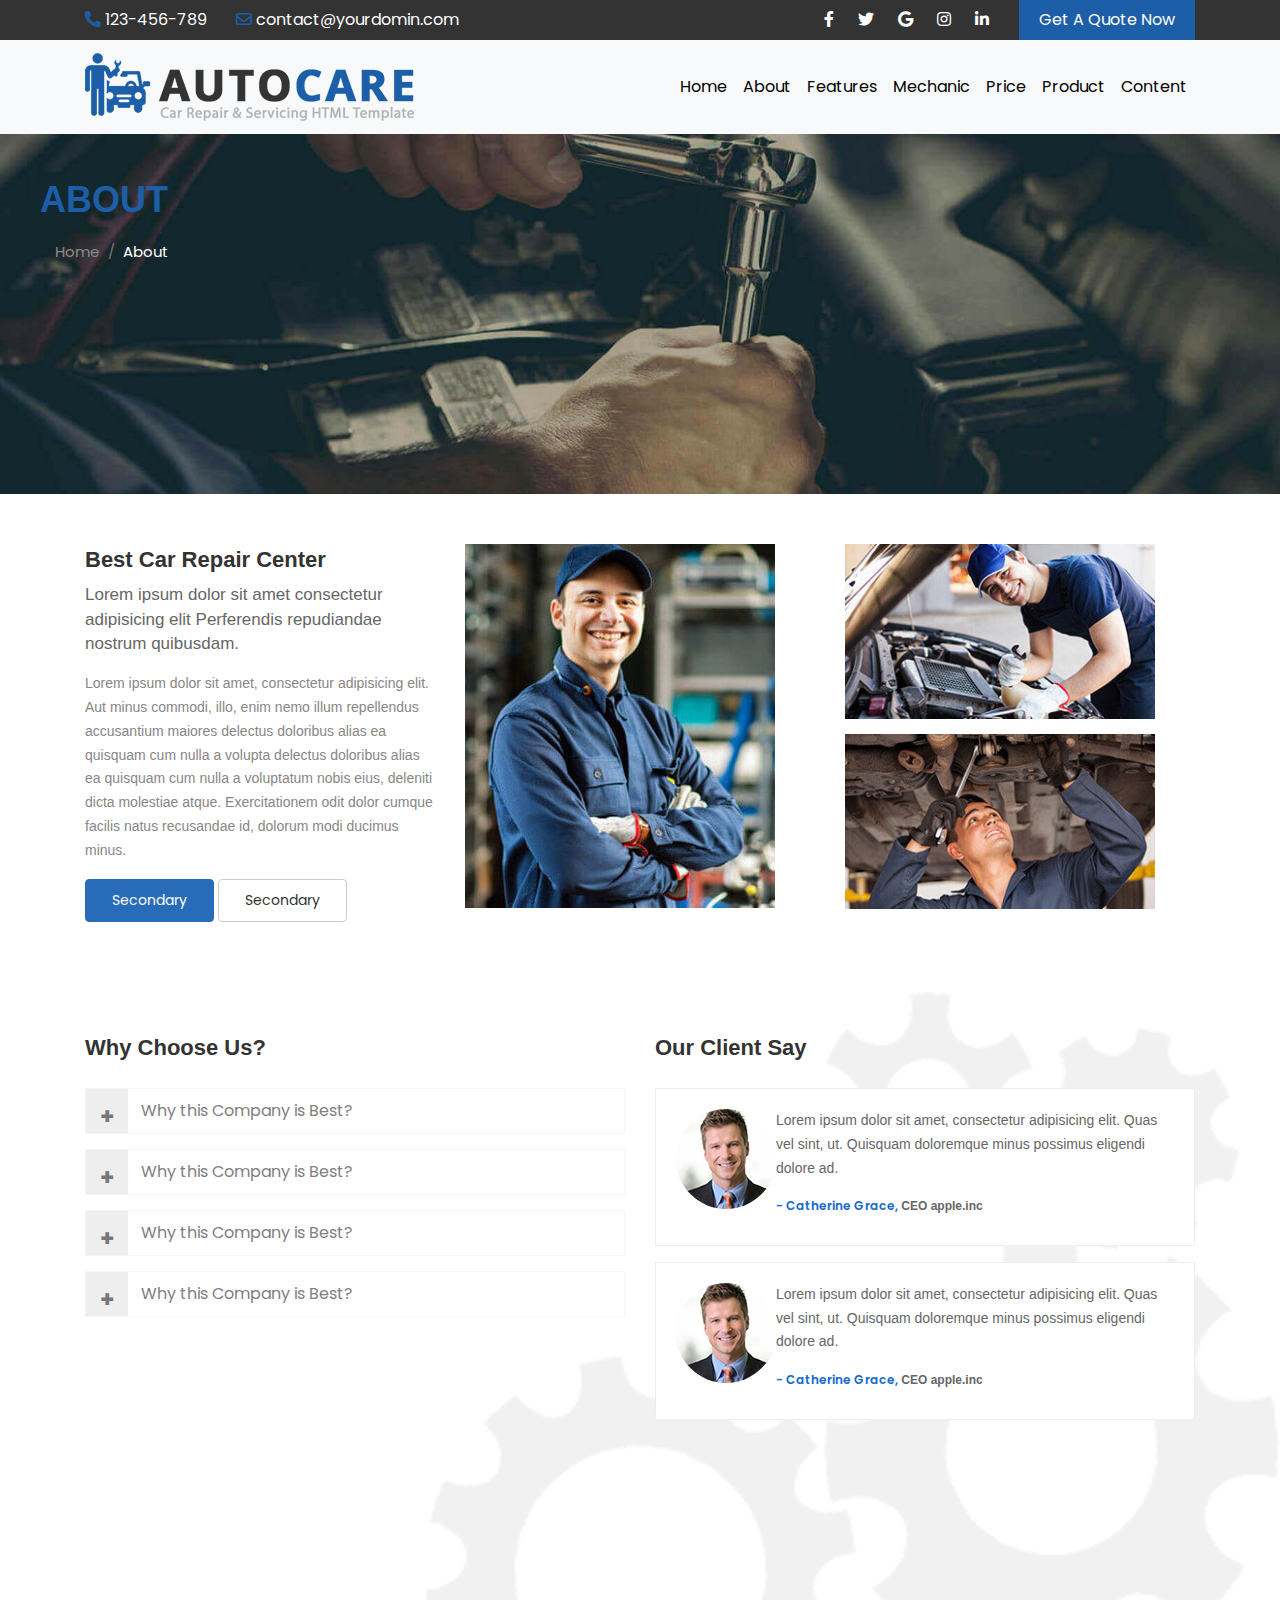
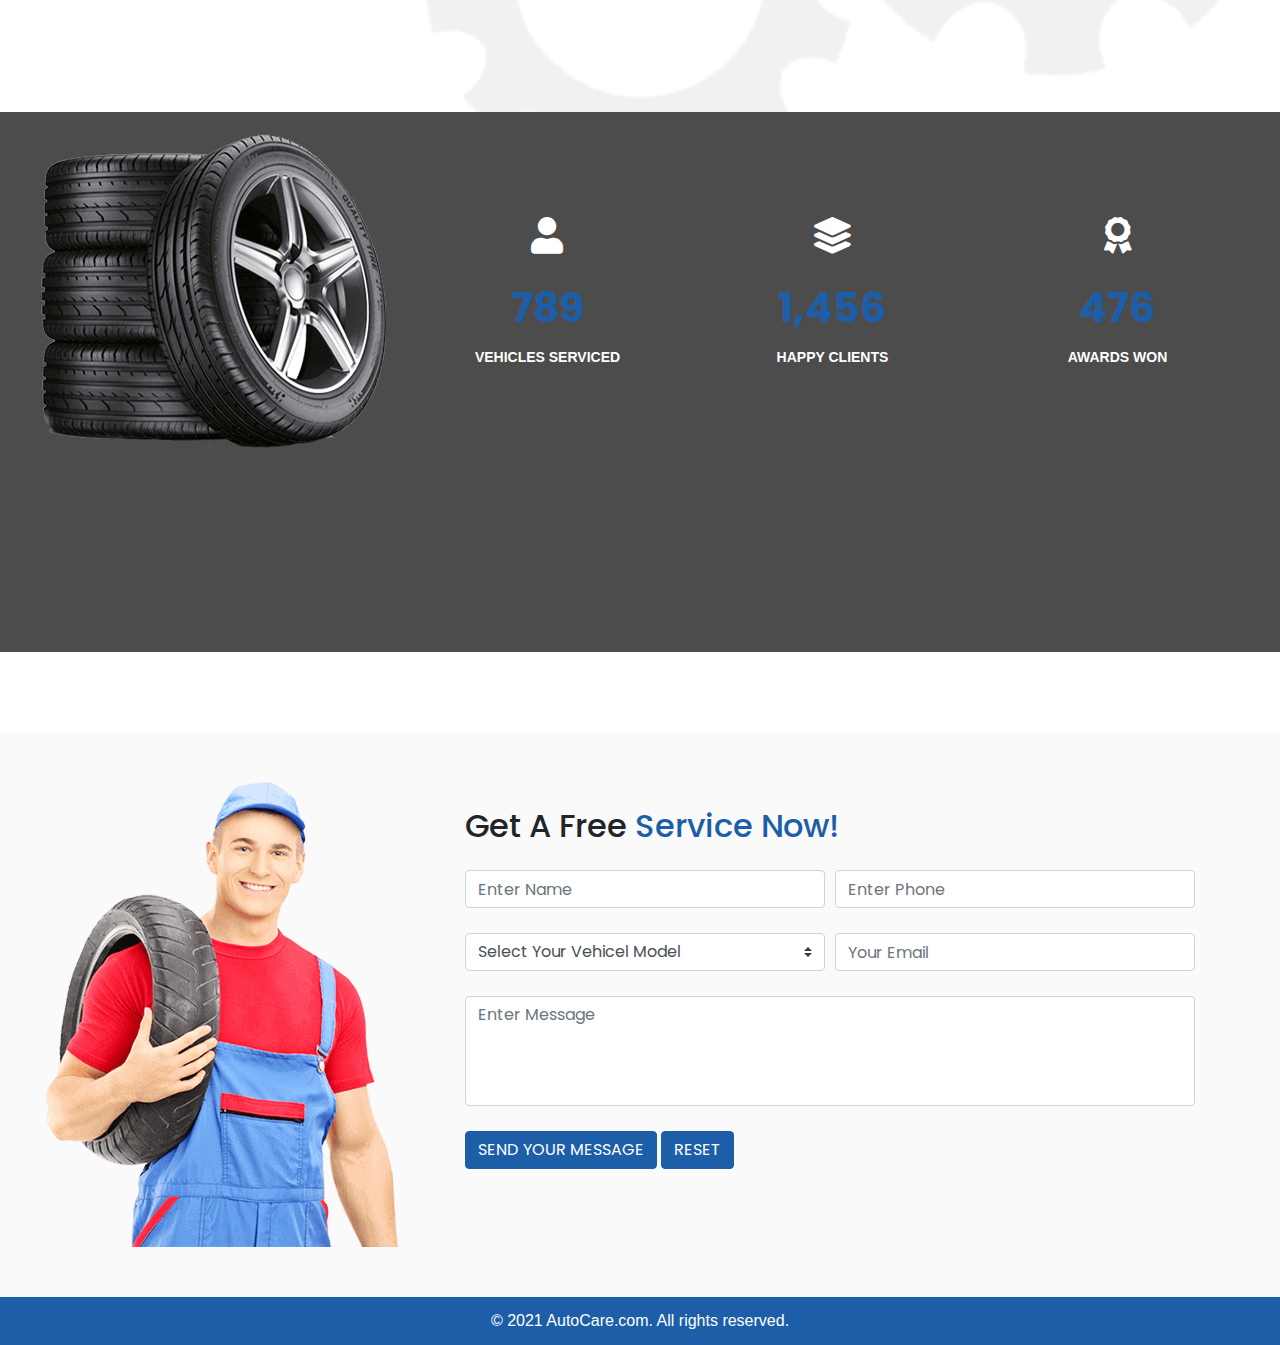
==== commit 920b1156: "Update about-us.html" ====
--- a/about-us.html
+++ b/about-us.html
@@ -312,8 +312,8 @@
 <!-- end accordion and your client -->
 
 <!-- start clients -->
-<div class="clients">
-    <div class="overlay"></div>
+<div class="clients d-none d-xl-block">
+  <div class="overlay"></div>
     <div class="container">
       <div class="row">
         <div class="col-md-3 clien">
--- a/css/Index.css
+++ b/css/Index.css
@@ -170,6 +170,9 @@
 /* end header */
 
 /* start navbar*/
+.navbar-toggler .navbar-toggler-icon{
+    font-size:30px;
+}
 .navbar-light .navbar-nav .nav-link{
     color:#000;
 }
@@ -189,7 +192,7 @@
     flex-direction: column;
     justify-content: center;
     padding: 0 3rem;
-    height: 100vh;
+    height: 65vh;
     background: #333 url('../images/bg2.jpeg') no-repeat center center / cover;
 }
 .contentt h1{
@@ -388,6 +391,7 @@
 .clients .clien{
     z-index:1;
     display:flex;
+    flex-direction: column;
     justify-content: center;
     align-items: center;
     text-align:center;
@@ -417,7 +421,7 @@
 }
 @media(max-width:992px){
     .clients{
-        height:50vh; 
+        height:100vh; 
      }
      .clients .clien .text i{
         font-size:3.28571429rem;
@@ -430,13 +434,16 @@
     }
 }
 @media(max-width:768px){
+    .clients{
+        display: none;  
+    }
    .Dnone{
       display:none; 
    }
    .clients .clien .text{
     margin-top:20px; 
    }
-}
+}  
 /* end clients */
 
 /* start .our-mechanic */
@@ -507,9 +514,9 @@
 .our-pricing{
     margin-top:80px;
     padding:50px;
-    background-image:url(../images/p6.png);
+  /*  background-image:url(../images/p6.png); */
     width:100%;
-    height:130vh;
+    height:110vh;
     background-size:cover;
 }
 .our-pricing p{
@@ -573,9 +580,6 @@
     background-color: #1567c4;
 }
 @media(max-width:992px){
-    .our-pricing{
-        height:330vh;
-    }
     .our-pricing p{
         font-size:20px;
     }
@@ -739,7 +743,7 @@
 .inner-header{
     background-image:url(../images/bg11.jpeg);
     width: 100%;
-    height: 60vh;
+    height: 40vh;
     margin: 0 auto;
     background-size: cover;
     background-attachment: fixed;
@@ -766,7 +770,11 @@
     color:#1d5ea8;
 }
 .inner-header .hj{
-    margin:180px 0 0 50px;
+    display: flex;
+    flex-direction: column;
+    justify-content: center;
+    align-items: left;
+    margin:40px;
 }
 @media(max-width:992px){
     .inner-header h3{
@@ -881,7 +889,7 @@
 }    
 @media(max-width:992px){
     .accordion-clients{
-        height:120vh;
+        height:50vh;
     }
     .accordion-clients h3{
         font-size:35px;
@@ -1027,7 +1035,7 @@
 }
 @media(max-width:992px){
     .our-pricingg{
-        height:330vh;
+        height:100vh;
     }
     .our-pricingg p{
         font-size:20px;
